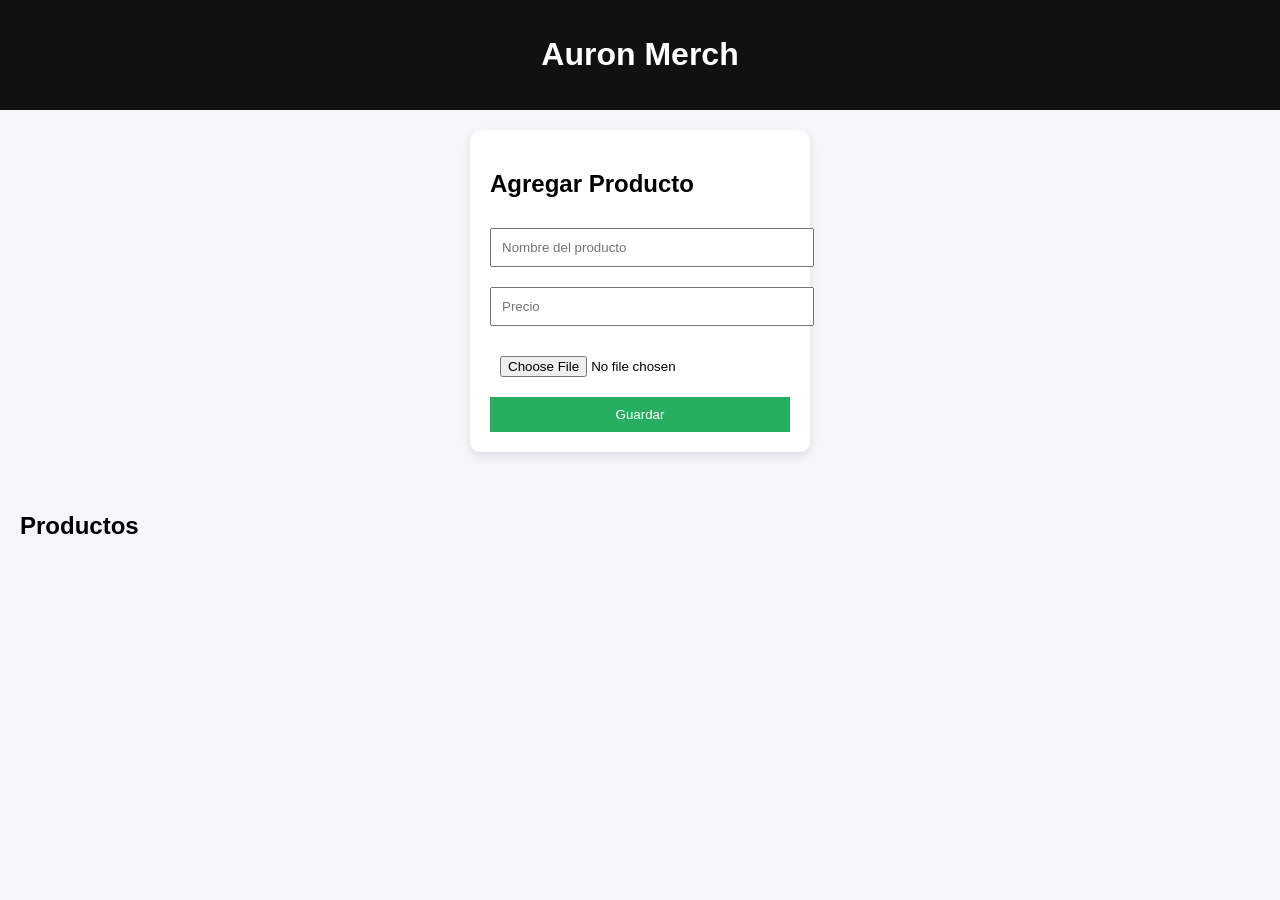
==== aUroNMerCH/wwwroot/index.html @ b75138b1 "CRUD PRODUCTOS CREANDO, ELIMINANDO, Y FALTA DE EDITAR" ====
<!DOCTYPE html>
<html lang="es">
<head>
    <meta charset="UTF-8">
    <title>Auron Merch</title>
    <link rel="stylesheet" href="css/styles.css">
</head>
<body>

    <header>
        <h1>Auron Merch</h1>
    </header>

    <section class="form-container">
        <h2>Agregar Producto</h2>
        <input type="text" id="nombre" placeholder="Nombre del producto">
        <input type="number" id="precio" placeholder="Precio">
        <input type="file" id="imagen">
        <button onclick="crearProducto()">Guardar</button>
    </section>

    <section class="productos">
        <h2>Productos</h2>
        <div id="contenedorProductos" class="grid"></div>
    </section>

    <script src="js/app.js"></script>
</body>
</html>
---- aUroNMerCH/wwwroot/css/styles.css ----
body {
    margin: 0;
    font-family: 'Segoe UI', sans-serif;
    background: #f5f6fa;
}

/* HEADER */
header {
    background: #111;
    color: white;
    padding: 15px;
    text-align: center;
}

/* FORM */
.form-container {
    background: white;
    padding: 20px;
    margin: 20px auto;
    width: 300px;
    border-radius: 10px;
    box-shadow: 0 4px 10px rgba(0,0,0,0.1);
}

    .form-container input {
        width: 100%;
        padding: 10px;
        margin: 10px 0;
    }

    .form-container button {
        width: 100%;
        padding: 10px;
        background: #27ae60;
        color: white;
        border: none;
        cursor: pointer;
    }

        .form-container button:hover {
            background: #219150;
        }

/* PRODUCTOS */
.productos {
    padding: 20px;
}

.grid {
    display: grid;
    grid-template-columns: repeat(auto-fill, minmax(220px, 1fr));
    gap: 20px;
}

/* CARD */
.card {
    background: white;
    border-radius: 10px;
    padding: 15px;
    box-shadow: 0 3px 8px rgba(0,0,0,0.1);
    text-align: center;
}

    .card h3 {
        margin: 10px 0;
    }

    .card p {
        color: #555;
    }

    .card button {
        margin-top: 10px;
        padding: 8px;
        border: none;
        cursor: pointer;
    }

.btn-delete {
    background: #e74c3c;
    color: white;
}

    .btn-delete:hover {
        background: #c0392b;
    }
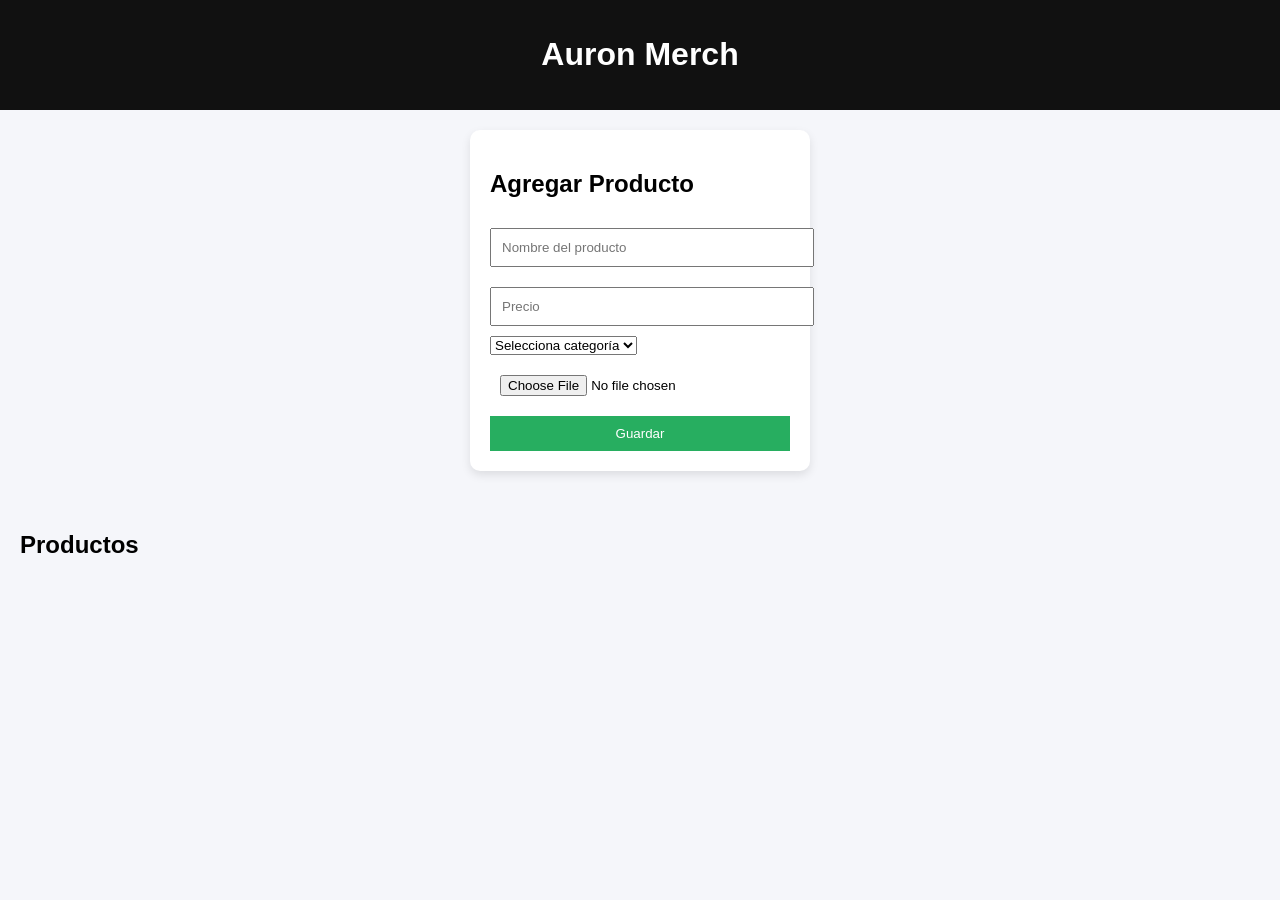
==== commit bb75cfbf: "SE ARREGLO EL TEMA DE GUARDAR Y EDITAR, AHORA, SE PUEDEN AGREGAR IMÁGENES DE MANERA ADECUADA Y SE AG" ====
--- a/aUroNMerCH/wwwroot/index.html
+++ b/aUroNMerCH/wwwroot/index.html
@@ -12,11 +12,29 @@
     </header>
 
     <section class="form-container">
-        <h2>Agregar Producto</h2>
+        <h2 id="tituloForm">Agregar Producto</h2>
+
         <input type="text" id="nombre" placeholder="Nombre del producto">
         <input type="number" id="precio" placeholder="Precio">
-        <input type="file" id="imagen">
-        <button onclick="crearProducto()">Guardar</button>
+        <select id="categoria">
+            <option value="">Selecciona categoría</option>
+            <option value="T-Shirt">T-Shirt</option>
+            <option value="Hoodie">Hoodie</option>
+            <option value="Zapato">Zapato</option>
+            <option value="Accesorio">Accesorio</option>
+        </select>
+
+        <input type="file" id="imagen" name="imagen" accept="image/*">
+
+        <!-- 🔥 PREVIEW -->
+        <img id="preview" style="display:none; width:120px; margin-top:10px; border-radius:10px;">
+
+        <div class="form-buttons">
+            <button id="btnGuardar" onclick="guardarProducto()">Guardar</button>
+            <button id="btnCancelar" onclick="limpiarInputs()" style="display:none;">
+                Cancelar
+            </button>
+        </div>
     </section>
 
     <section class="productos">
--- a/aUroNMerCH/wwwroot/css/styles.css
+++ b/aUroNMerCH/wwwroot/css/styles.css
@@ -61,6 +61,13 @@
     text-align: center;
 }
 
+   .card img {
+        width: 100%;
+        height: 250px; /* 🔥 altura fija */
+        object-fit: cover; /* 🔥 recorta sin deformar */
+        border-radius: 10px;
+    }
+
     .card h3 {
         margin: 10px 0;
     }
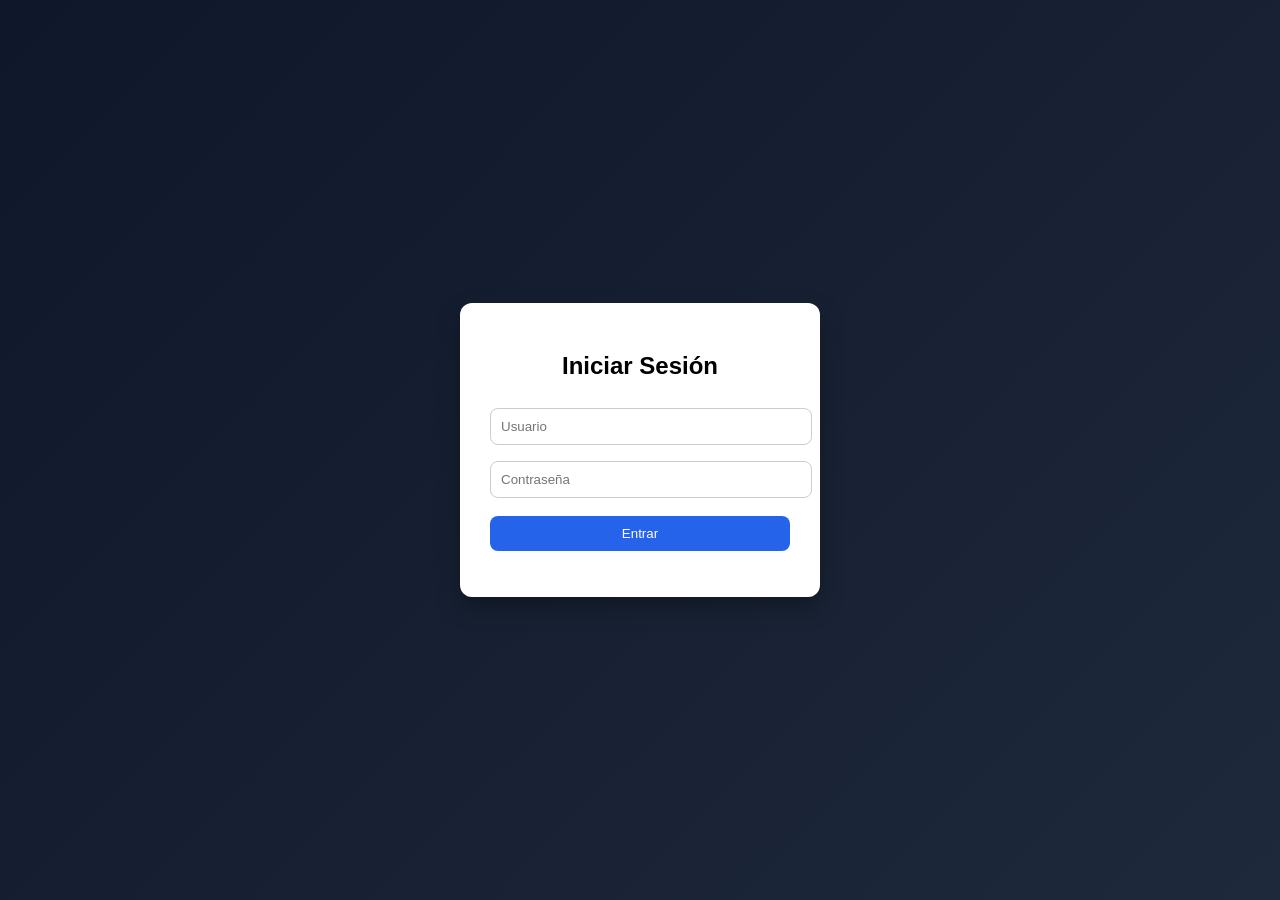
==== commit 96c813e7: "CORRIGIENDO LOGIN DEBO DE ARREGLAR EL LOGIN" ====
--- a/aUroNMerCH/wwwroot/index.html
+++ b/aUroNMerCH/wwwroot/index.html
@@ -26,7 +26,7 @@
 
         <input type="file" id="imagen" name="imagen" accept="image/*">
 
-        <!-- 🔥 PREVIEW -->
+     
         <img id="preview" style="display:none; width:120px; margin-top:10px; border-radius:10px;">
 
         <div class="form-buttons">
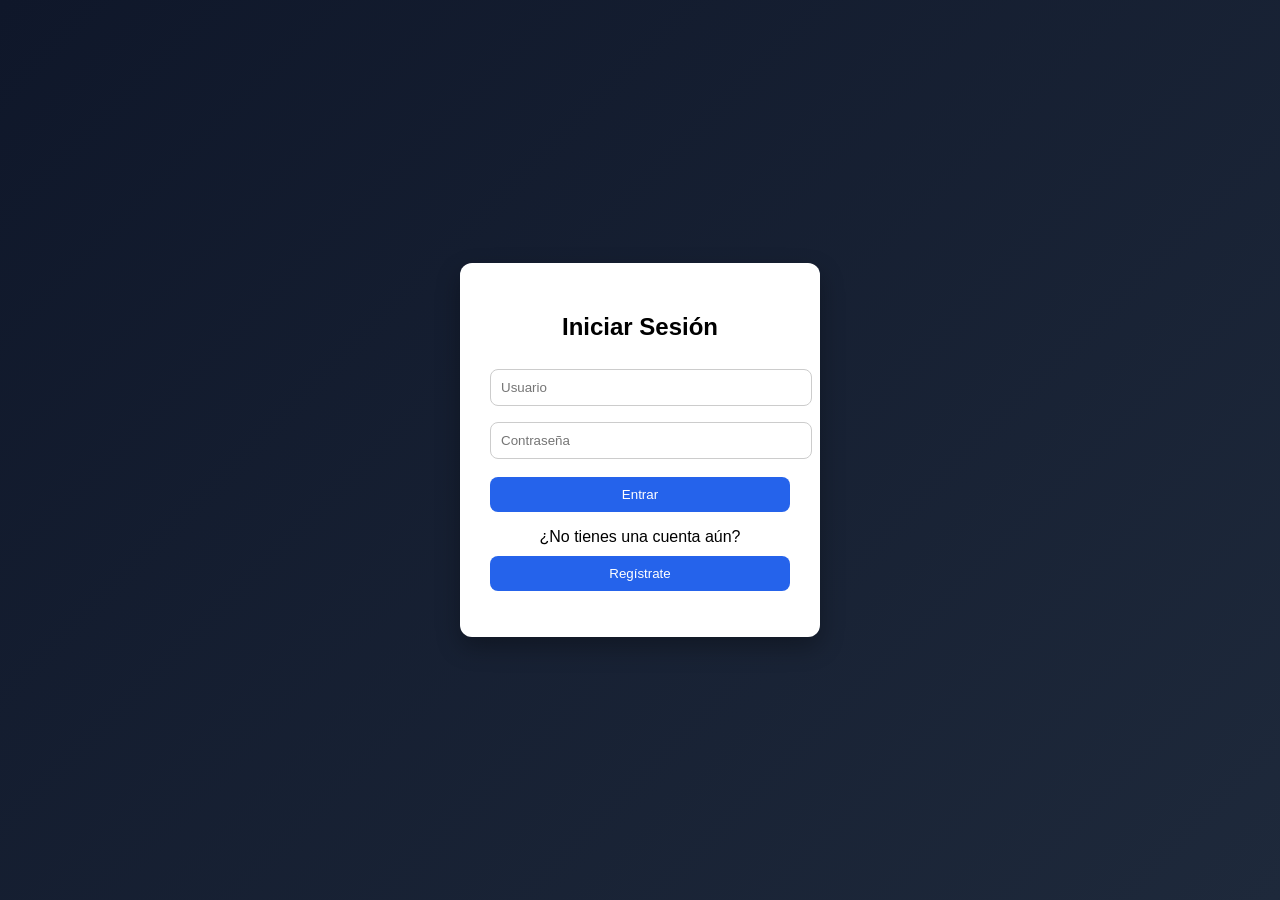
==== commit 0d4a04c7: "CREANDO PÁGINAS, Y EDITANDO CSS CREANDO PÁGINA NOSOTROS, Y EDITANDO ESTRUCTURA Y CSS DE INDEX DE PRO" ====
--- a/aUroNMerCH/wwwroot/index.html
+++ b/aUroNMerCH/wwwroot/index.html
@@ -2,45 +2,126 @@
 <html lang="es">
 <head>
     <meta charset="UTF-8">
+    <meta name="viewport" content="width=device-width, initial-scale=1.0">
     <title>Auron Merch</title>
+    <link href="https://fonts.googleapis.com/css2?family=Bebas+Neue&family=DM+Sans:wght@300;400;500&display=swap" rel="stylesheet">
     <link rel="stylesheet" href="css/styles.css">
 </head>
 <body>
 
-    <header>
-        <h1>Auron Merch</h1>
-    </header>
+    <!-- ══════════════════════════════════════
+         LAYOUT PRINCIPAL (3 columnas)
+    ══════════════════════════════════════ -->
+    <div class="layout">
 
-    <section class="form-container">
-        <h2 id="tituloForm">Agregar Producto</h2>
+        <!-- ── SIDEBAR IZQUIERDO ── -->
+        <aside class="sidebar">
+            <div class="sidebar-logo">
+                <span class="logo-box">A</span>
+                <span class="logo-text">AURON</span>
+            </div>
 
-        <input type="text" id="nombre" placeholder="Nombre del producto">
-        <input type="number" id="precio" placeholder="Precio">
-        <select id="categoria">
-            <option value="">Selecciona categoría</option>
-            <option value="T-Shirt">T-Shirt</option>
-            <option value="Hoodie">Hoodie</option>
-            <option value="Zapato">Zapato</option>
-            <option value="Accesorio">Accesorio</option>
-        </select>
+            <div class="search-wrap">
+                <input type="text" id="buscador" placeholder="Buscar..." oninput="filtrar()">
+                <span class="search-icon">⌕</span>
+            </div>
 
-        <input type="file" id="imagen" name="imagen" accept="image/*">
+            <!-- imagen destacada sidebar -->
+            <div class="sidebar-featured">
+                <div class="img-placeholder tall">
+                    <span class="ph-x"></span>
+                </div>
+                <p class="sidebar-desc">
+                    Merch exclusivo.<br>Edición limitada.<br>Solo para los reales.
+                </p>
+            </div>
 
-     
-        <img id="preview" style="display:none; width:120px; margin-top:10px; border-radius:10px;">
+            <!-- filtro categorías -->
+            <div class="filtro-categorias">
+                <p class="filtro-label">CATEGORÍAS</p>
+                <button class="filtro-btn active" data-cat="Todos" onclick="filtrarCategoria(this)">Todos</button>
+                <button class="filtro-btn" data-cat="T-Shirt" onclick="filtrarCategoria(this)">T-Shirt</button>
+                <button class="filtro-btn" data-cat="Hoodie" onclick="filtrarCategoria(this)">Hoodie</button>
+                <button class="filtro-btn" data-cat="Zapato" onclick="filtrarCategoria(this)">Zapato</button>
+                <button class="filtro-btn" data-cat="Accesorio" onclick="filtrarCategoria(this)">Accesorio</button>
+            </div>
+        </aside>
 
-        <div class="form-buttons">
-            <button id="btnGuardar" onclick="guardarProducto()">Guardar</button>
-            <button id="btnCancelar" onclick="limpiarInputs()" style="display:none;">
-                Cancelar
-            </button>
+        <!-- ── CONTENIDO CENTRAL ── -->
+        <main class="main-content">
+
+            <!-- Form agregar / editar (visible siempre; JS lo oculta si no es Admin) -->
+            <section class="form-container" id="formPanel">
+                <h2 id="tituloForm">Agregar Producto</h2>
+                <div class="form-grid">
+                    <input type="text" id="nombre" placeholder="Nombre del producto">
+                    <input type="number" id="precio" placeholder="Precio">
+                    <select id="categoria">
+                        <option value="">Selecciona categoría</option>
+                        <option value="T-Shirt">T-Shirt</option>
+                        <option value="Hoodie">Hoodie</option>
+                        <option value="Zapato">Zapato</option>
+                        <option value="Accesorio">Accesorio</option>
+                    </select>
+                    <label class="file-label" id="fileLabel">
+                        <input type="file" id="imagen" accept="image/*">
+                        <span id="fileLabelText">📁 Subir imagen</span>
+                    </label>
+                </div>
+                <img id="preview" style="display:none; width:140px; margin-top:12px; border-radius:8px; border:1px solid #2A2A2A;">
+                <div class="form-buttons">
+                    <button id="btnGuardar" onclick="guardarProducto()">💾 Guardar</button>
+                    <button class="btn-cancel" id="btnCancelar" onclick="limpiarInputs()" style="display:none;">✕ Cancelar</button>
+                </div>
+            </section>
+
+            <!-- Grid productos -->
+            <div class="productos-header">
+                <h2 class="section-title">PRODUCTOS</h2>
+                <span id="contadorResultados" class="contador"></span>
+            </div>
+            <div id="contenedorProductos" class="grid"></div>
+        </main>
+
+        <!-- ── COLUMNA DERECHA ── -->
+        <aside class="sidebar-right">
+            <div class="right-featured">
+                <div class="img-placeholder medium"><span class="ph-x"></span></div>
+                <div class="img-placeholder medium"><span class="ph-x"></span></div>
+                <div class="img-placeholder medium"><span class="ph-x"></span></div>
+            </div>
+            <button class="btn-ver-todo" onclick="verTodo()">VER TODO</button>
+            <div class="right-icons">
+                <div class="icon-item"><span class="icon-ph"></span><span class="icon-label">Favoritos</span></div>
+                <div class="icon-item"><span class="icon-ph"></span><span class="icon-label">Carrito</span></div>
+                <div class="icon-item"><span class="icon-ph"></span><span class="icon-label">Perfil</span></div>
+            </div>
+        </aside>
+
+    </div><!-- /layout -->
+    <!-- ══════════════════════════════════════
+         NAVBAR INFERIOR
+    ══════════════════════════════════════ -->
+    <nav class="bottom-nav">
+        <div class="hamburger-nav">
+            <span></span><span></span><span></span>
         </div>
-    </section>
 
-    <section class="productos">
-        <h2>Productos</h2>
-        <div id="contenedorProductos" class="grid"></div>
-    </section>
+        <div class="nav-links">
+            <a href="#">☰ Inicio</a>
+            <a href="#">Productos</a>
+            <a href="sobre-nosotros.html">Sobre Nosotros</a>
+            <a href="#">Contáctanos</a>
+        </div>
+
+        <div class="nav-center-logo">
+            <span class="logo-box sm">A</span>
+        </div>
+
+        <div class="nav-auth" id="navAuth">
+            <!-- Se llena dinámicamente por JS -->
+        </div>
+    </nav>
 
     <script src="js/app.js"></script>
 </body>
--- a/aUroNMerCH/wwwroot/css/styles.css
+++ b/aUroNMerCH/wwwroot/css/styles.css
@@ -1,93 +1,602 @@
+/* ══════════════════════════════════════
+   RESET & VARIABLES
+══════════════════════════════════════ */
+*, *::before, *::after {
+    box-sizing: border-box;
+    margin: 0;
+    padding: 0;
+}
+
+:root {
+    --bg: #0D0D0D;
+    --surface: #161616;
+    --card: #1E1E1E;
+    --border: #2A2A2A;
+    --accent: #E8C84A; /* amarillo gold */
+    --accent2: #FF4B4B; /* rojo alerta */
+    --text: #F0EDE8;
+    --muted: #7A7770;
+    --nav-h: 60px;
+    --sidebar-w: 220px;
+    --sidebar-r: 180px;
+}
+
 body {
-    margin: 0;
-    font-family: 'Segoe UI', sans-serif;
-    background: #f5f6fa;
-}
-
-/* HEADER */
-header {
-    background: #111;
-    color: white;
-    padding: 15px;
-    text-align: center;
-}
-
-/* FORM */
-.form-container {
-    background: white;
-    padding: 20px;
-    margin: 20px auto;
-    width: 300px;
-    border-radius: 10px;
-    box-shadow: 0 4px 10px rgba(0,0,0,0.1);
-}
-
-    .form-container input {
+    font-family: 'DM Sans', sans-serif;
+    background: var(--bg);
+    color: var(--text);
+    min-height: 100vh;
+    padding-bottom: var(--nav-h);
+}
+
+/* ══════════════════════════════════════
+   LAYOUT 3 COLUMNAS
+══════════════════════════════════════ */
+.layout {
+    display: grid;
+    grid-template-columns: var(--sidebar-w) 1fr var(--sidebar-r);
+    min-height: calc(100vh - var(--nav-h));
+}
+
+/* ══════════════════════════════════════
+   SIDEBAR IZQUIERDO
+══════════════════════════════════════ */
+.sidebar {
+    background: var(--surface);
+    border-right: 1px solid var(--border);
+    padding: 1.5rem 1rem;
+    display: flex;
+    flex-direction: column;
+    gap: 1.4rem;
+    position: sticky;
+    top: 0;
+    height: calc(100vh - var(--nav-h));
+    overflow-y: auto;
+}
+
+.sidebar-logo {
+    display: flex;
+    align-items: center;
+    gap: 0.6rem;
+}
+
+.logo-box {
+    width: 38px;
+    height: 38px;
+    background: var(--accent);
+    color: #000;
+    font-family: 'Bebas Neue', sans-serif;
+    font-size: 1.4rem;
+    display: flex;
+    align-items: center;
+    justify-content: center;
+    border-radius: 6px;
+    flex-shrink: 0;
+}
+
+    .logo-box.sm {
+        width: 28px;
+        height: 28px;
+        font-size: 1rem;
+    }
+
+.logo-text {
+    font-family: 'Bebas Neue', sans-serif;
+    font-size: 1.5rem;
+    letter-spacing: 0.12em;
+    color: var(--accent);
+}
+
+/* buscador */
+.search-wrap {
+    position: relative;
+}
+
+    .search-wrap input {
         width: 100%;
-        padding: 10px;
-        margin: 10px 0;
-    }
-
-    .form-container button {
-        width: 100%;
-        padding: 10px;
-        background: #27ae60;
-        color: white;
-        border: none;
-        cursor: pointer;
-    }
-
-        .form-container button:hover {
-            background: #219150;
+        background: var(--card);
+        border: 1px solid var(--border);
+        border-radius: 8px;
+        padding: 8px 32px 8px 12px;
+        color: var(--text);
+        font-size: 0.85rem;
+        outline: none;
+        transition: border-color 0.2s;
+    }
+
+        .search-wrap input:focus {
+            border-color: var(--accent);
         }
 
-/* PRODUCTOS */
-.productos {
-    padding: 20px;
-}
-
+.search-icon {
+    position: absolute;
+    right: 10px;
+    top: 50%;
+    transform: translateY(-50%);
+    color: var(--muted);
+    font-size: 1.1rem;
+    pointer-events: none;
+}
+
+/* imagen featured sidebar */
+.sidebar-featured {
+    display: flex;
+    flex-direction: column;
+    gap: 0.7rem;
+}
+
+.sidebar-desc {
+    font-size: 0.78rem;
+    color: var(--muted);
+    line-height: 1.7;
+}
+
+/* filtros */
+.filtro-categorias {
+    display: flex;
+    flex-direction: column;
+    gap: 0.4rem;
+}
+
+.filtro-label {
+    font-size: 0.65rem;
+    letter-spacing: 0.18em;
+    color: var(--muted);
+    margin-bottom: 0.3rem;
+}
+
+.filtro-btn {
+    background: transparent;
+    border: 1px solid var(--border);
+    color: var(--muted);
+    padding: 6px 12px;
+    border-radius: 6px;
+    font-size: 0.82rem;
+    cursor: pointer;
+    text-align: left;
+    transition: all 0.2s;
+}
+
+    .filtro-btn:hover, .filtro-btn.active {
+        background: var(--accent);
+        color: #000;
+        border-color: var(--accent);
+        font-weight: 500;
+    }
+
+/* ══════════════════════════════════════
+   MAIN CONTENT
+══════════════════════════════════════ */
+.main-content {
+    padding: 2rem 1.8rem;
+    overflow-y: auto;
+}
+
+.productos-header {
+    display: flex;
+    align-items: baseline;
+    gap: 1rem;
+    margin-bottom: 1.4rem;
+}
+
+.section-title {
+    font-family: 'Bebas Neue', sans-serif;
+    font-size: 2rem;
+    letter-spacing: 0.1em;
+    color: var(--text);
+}
+
+.contador {
+    font-size: 0.8rem;
+    color: var(--muted);
+}
+
+/* grid productos */
 .grid {
     display: grid;
-    grid-template-columns: repeat(auto-fill, minmax(220px, 1fr));
-    gap: 20px;
-}
-
-/* CARD */
+    grid-template-columns: repeat(auto-fill, minmax(200px, 1fr));
+    gap: 1rem;
+}
+
+/* card */
 .card {
-    background: white;
+    background: var(--card);
+    border: 1px solid var(--border);
     border-radius: 10px;
-    padding: 15px;
-    box-shadow: 0 3px 8px rgba(0,0,0,0.1);
+    overflow: hidden;
+    transition: transform 0.22s, border-color 0.22s;
+    animation: fadeUp 0.4s ease both;
+}
+
+    .card:hover {
+        transform: translateY(-4px);
+        border-color: var(--accent);
+    }
+
+@keyframes fadeUp {
+    from {
+        opacity: 0;
+        transform: translateY(16px);
+    }
+
+    to {
+        opacity: 1;
+        transform: translateY(0);
+    }
+}
+
+.card img {
+    width: 100%;
+    height: 210px;
+    object-fit: cover;
+    display: block;
+}
+
+.card-body {
+    padding: 12px 14px 14px;
+}
+
+.card h3 {
+    font-size: 0.92rem;
+    font-weight: 500;
+    margin-bottom: 4px;
+    color: var(--text);
+}
+
+.card .precio {
+    font-family: 'Bebas Neue', sans-serif;
+    font-size: 1.2rem;
+    color: var(--accent);
+    letter-spacing: 0.06em;
+}
+
+.card .categoria {
+    font-size: 0.72rem;
+    color: var(--muted);
+    text-transform: uppercase;
+    letter-spacing: 0.1em;
+    margin-top: 2px;
+}
+
+.card-actions {
+    display: flex;
+    gap: 6px;
+    margin-top: 10px;
+}
+
+.btn-edit, .btn-delete {
+    flex: 1;
+    padding: 6px 0;
+    border: none;
+    border-radius: 6px;
+    font-size: 0.8rem;
+    cursor: pointer;
+    font-weight: 500;
+    transition: opacity 0.2s;
+}
+
+.btn-edit {
+    background: var(--accent);
+    color: #000;
+}
+
+.btn-delete {
+    background: var(--accent2);
+    color: #fff;
+}
+
+    .btn-edit:hover, .btn-delete:hover {
+        opacity: 0.82;
+    }
+
+/* sin resultados */
+.no-results {
+    grid-column: 1/-1;
     text-align: center;
-}
-
-   .card img {
+    color: var(--muted);
+    padding: 3rem;
+    font-size: 0.95rem;
+}
+
+/* ══════════════════════════════════════
+   FORM PANEL
+══════════════════════════════════════ */
+.form-container {
+    background: var(--surface);
+    border: 1px solid var(--border);
+    border-radius: 12px;
+    padding: 1.4rem 1.6rem;
+    margin-bottom: 2rem;
+}
+
+    .form-container h2 {
+        font-family: 'Bebas Neue', sans-serif;
+        font-size: 1.3rem;
+        letter-spacing: 0.08em;
+        color: var(--accent);
+        margin-bottom: 1rem;
+    }
+
+.form-grid {
+    display: grid;
+    grid-template-columns: 1fr 1fr;
+    gap: 0.8rem;
+}
+
+    .form-grid input,
+    .form-grid select {
+        background: var(--card);
+        border: 1px solid var(--border);
+        border-radius: 8px;
+        padding: 9px 12px;
+        color: var(--text);
+        font-size: 0.88rem;
+        outline: none;
         width: 100%;
-        height: 250px; /* 🔥 altura fija */
-        object-fit: cover; /* 🔥 recorta sin deformar */
-        border-radius: 10px;
-    }
-
-    .card h3 {
-        margin: 10px 0;
-    }
-
-    .card p {
-        color: #555;
-    }
-
-    .card button {
-        margin-top: 10px;
-        padding: 8px;
+        transition: border-color 0.2s;
+    }
+
+        .form-grid input:focus,
+        .form-grid select:focus {
+            border-color: var(--accent);
+        }
+
+        .form-grid select option {
+            background: var(--card);
+        }
+
+.file-label {
+    display: flex;
+    align-items: center;
+    background: var(--card);
+    border: 1px dashed var(--border);
+    border-radius: 8px;
+    padding: 9px 12px;
+    cursor: pointer;
+    font-size: 0.85rem;
+    color: var(--muted);
+    transition: border-color 0.2s;
+}
+
+    .file-label:hover {
+        border-color: var(--accent);
+        color: var(--accent);
+    }
+
+    .file-label input[type="file"] {
+        display: none;
+    }
+
+.form-buttons {
+    display: flex;
+    gap: 0.7rem;
+    margin-top: 1rem;
+}
+
+    .form-buttons button {
+        padding: 9px 22px;
         border: none;
+        border-radius: 8px;
+        font-weight: 500;
         cursor: pointer;
-    }
-
-.btn-delete {
-    background: #e74c3c;
-    color: white;
-}
-
-    .btn-delete:hover {
-        background: #c0392b;
-    }
+        font-size: 0.88rem;
+        background: var(--accent);
+        color: #000;
+        transition: opacity 0.2s;
+    }
+
+        .form-buttons button:hover {
+            opacity: 0.85;
+        }
+
+    .form-buttons .btn-cancel {
+        background: var(--card);
+        color: var(--muted);
+        border: 1px solid var(--border);
+    }
+
+/* ══════════════════════════════════════
+   SIDEBAR DERECHO
+══════════════════════════════════════ */
+.sidebar-right {
+    background: var(--surface);
+    border-left: 1px solid var(--border);
+    padding: 1.5rem 1rem;
+    display: flex;
+    flex-direction: column;
+    gap: 1rem;
+    position: sticky;
+    top: 0;
+    height: calc(100vh - var(--nav-h));
+    overflow-y: auto;
+}
+
+.right-featured {
+    display: flex;
+    flex-direction: column;
+    gap: 0.6rem;
+}
+
+.btn-ver-todo {
+    width: 100%;
+    padding: 10px;
+    background: transparent;
+    border: 1px solid var(--accent);
+    color: var(--accent);
+    font-family: 'Bebas Neue', sans-serif;
+    font-size: 1rem;
+    letter-spacing: 0.12em;
+    border-radius: 8px;
+    cursor: pointer;
+    transition: all 0.2s;
+}
+
+    .btn-ver-todo:hover {
+        background: var(--accent);
+        color: #000;
+    }
+
+.right-icons {
+    display: flex;
+    flex-direction: column;
+    gap: 0.6rem;
+    margin-top: auto;
+}
+
+.icon-item {
+    display: flex;
+    align-items: center;
+    gap: 0.6rem;
+    padding: 6px 8px;
+    border-radius: 8px;
+    cursor: pointer;
+    transition: background 0.2s;
+}
+
+    .icon-item:hover {
+        background: var(--card);
+    }
+
+.icon-ph {
+    width: 20px;
+    height: 20px;
+    background: var(--border);
+    border-radius: 4px;
+    display: inline-block;
+}
+
+.icon-label {
+    font-size: 0.8rem;
+    color: var(--muted);
+}
+
+/* ══════════════════════════════════════
+   PLACEHOLDERS
+══════════════════════════════════════ */
+.img-placeholder {
+    background: var(--card);
+    border: 1px solid var(--border);
+    border-radius: 8px;
+    display: flex;
+    align-items: center;
+    justify-content: center;
+    position: relative;
+    overflow: hidden;
+}
+
+    .img-placeholder.tall {
+        height: 140px;
+    }
+
+    .img-placeholder.medium {
+        height: 80px;
+    }
+
+.ph-x::before, .ph-x::after {
+    content: '';
+    position: absolute;
+    background: var(--border);
+    width: 100%;
+    height: 1px;
+    top: 50%;
+    left: 0;
+}
+
+.ph-x::before {
+    transform: rotate(25deg);
+}
+
+.ph-x::after {
+    transform: rotate(-25deg);
+}
+
+/* ══════════════════════════════════════
+   BOTTOM NAV
+══════════════════════════════════════ */
+.bottom-nav {
+    position: fixed;
+    bottom: 0;
+    left: 0;
+    right: 0;
+    height: var(--nav-h);
+    background: var(--surface);
+    border-top: 1px solid var(--border);
+    display: flex;
+    align-items: center;
+    padding: 0 1.5rem;
+    gap: 1.2rem;
+    z-index: 200;
+}
+
+.hamburger-nav {
+    display: flex;
+    flex-direction: column;
+    gap: 4px;
+    cursor: pointer;
+}
+
+    .hamburger-nav span {
+        display: block;
+        width: 20px;
+        height: 2px;
+        background: var(--muted);
+        transition: 0.3s;
+    }
+
+.nav-links {
+    display: flex;
+    gap: 0.8rem;
+    flex: 1;
+}
+
+    .nav-links a {
+        color: var(--muted);
+        text-decoration: none;
+        font-size: 0.82rem;
+        padding: 4px 10px;
+        border-radius: 6px;
+        transition: all 0.2s;
+    }
+
+        .nav-links a:hover {
+            color: var(--text);
+            background: var(--card);
+        }
+
+.nav-center-logo {
+    display: flex;
+    align-items: center;
+}
+
+.nav-auth {
+    display: flex;
+    gap: 0.5rem;
+    align-items: center;
+}
+
+    .nav-auth button {
+        padding: 6px 14px;
+        border-radius: 7px;
+        border: 1px solid var(--border);
+        background: transparent;
+        color: var(--muted);
+        font-size: 0.8rem;
+        cursor: pointer;
+        transition: all 0.2s;
+    }
+
+        .nav-auth button:hover {
+            border-color: var(--accent);
+            color: var(--accent);
+        }
+
+    .nav-auth .btn-admin {
+        background: var(--accent);
+        color: #000;
+        border-color: var(--accent);
+        font-weight: 600;
+    }
+
+        .nav-auth .btn-admin:hover {
+            opacity: 0.85;
+        }
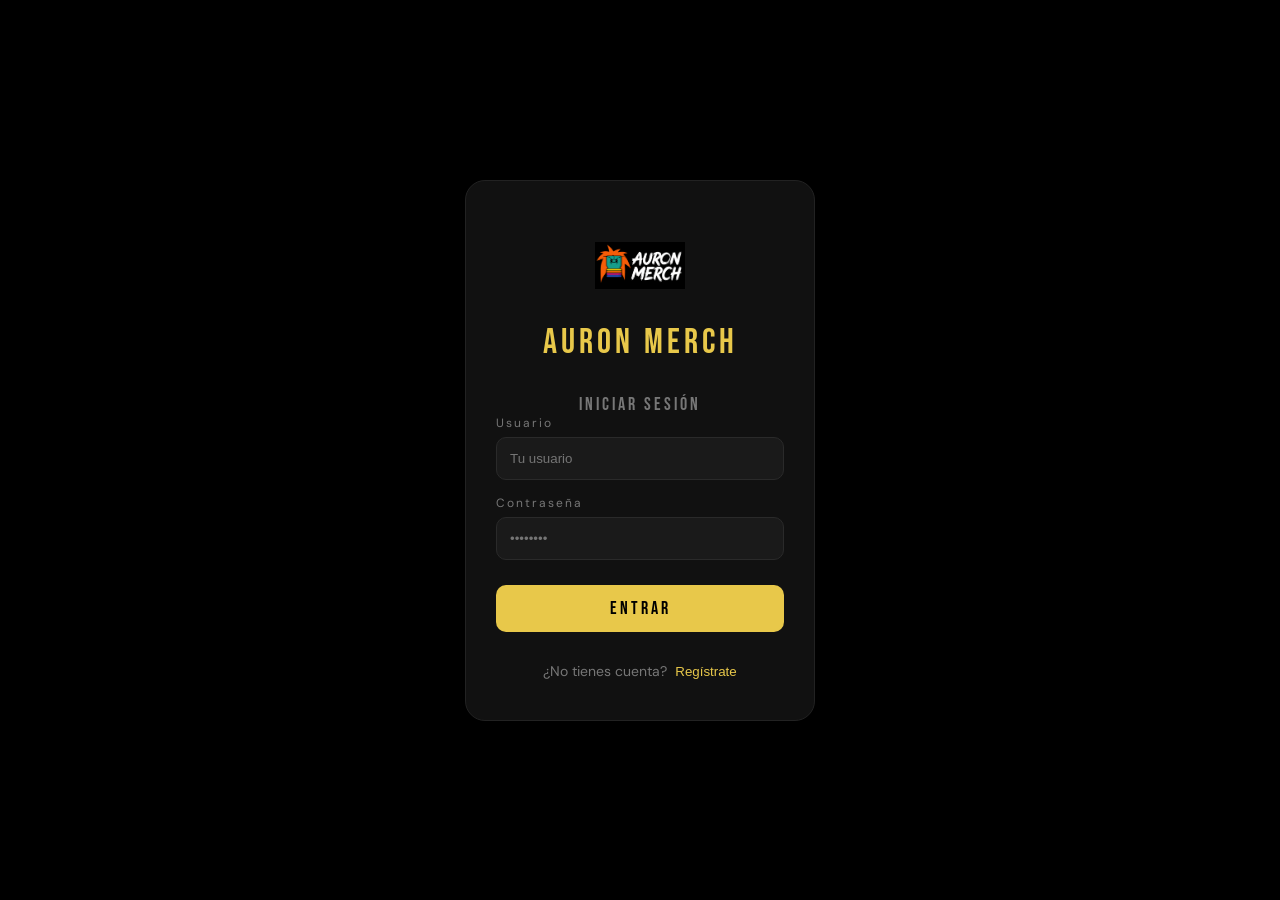
==== commit d99c93ae: "ULTIMOS RETOQUES A SOBRE NOSOTROS" ====
--- a/aUroNMerCH/wwwroot/index.html
+++ b/aUroNMerCH/wwwroot/index.html
@@ -5,123 +5,179 @@
     <meta name="viewport" content="width=device-width, initial-scale=1.0">
     <title>Auron Merch</title>
     <link href="https://fonts.googleapis.com/css2?family=Bebas+Neue&family=DM+Sans:wght@300;400;500&display=swap" rel="stylesheet">
-    <link rel="stylesheet" href="css/styles.css">
+    <link rel="stylesheet" href="css/inicio.css">
+    <link rel="stylesheet" href="css/inicio.css?v=2">
+
+
 </head>
 <body>
 
     <!-- ══════════════════════════════════════
-         LAYOUT PRINCIPAL (3 columnas)
+         NAVBAR
     ══════════════════════════════════════ -->
-    <div class="layout">
+    <nav class="top-nav">
+        <div class="nav-left">
+            <button class="hamburger-btn" id="hamburgerBtn" onclick="toggleDrawer()" aria-label="Menú">
+                <span></span><span></span><span></span>
+            </button>
+        </div>
+        <div class="nav-center">
+            <a href="#" class="nav-logo">
+                <img src="img/logo.png" alt="Auron Merch" />
+            </a>
+        </div>
+        <div class="nav-right">
+            <button class="cart-btn" id="cartBtn" onclick="toggleCart()" aria-label="Carrito">
+                <svg class="cart-bag-icon" width="22" height="22" viewBox="0 0 24 24" fill="none" stroke="currentColor" stroke-width="1.9" stroke-linecap="round" stroke-linejoin="round">
+                    <path d="M6 2L3 6v14a2 2 0 0 0 2 2h14a2 2 0 0 0 2-2V6l-3-4z" />
+                    <line x1="3" y1="6" x2="21" y2="6" />
+                    <path d="M16 10a4 4 0 0 1-8 0" />
+                </svg>
+                <span class="cart-badge" id="cartBadge" style="display:none;">0</span>
+            </button>
+            <div class="nav-auth" id="navAuth"></div>
+        </div>
+    </nav>
 
-        <!-- ── SIDEBAR IZQUIERDO ── -->
-        <aside class="sidebar">
-            <div class="sidebar-logo">
-                <span class="logo-box">A</span>
-                <span class="logo-text">AURON</span>
+    <!-- ══════════════════════════════════════
+         DRAWER (menú lateral izquierdo)
+    ══════════════════════════════════════ -->
+    <div class="drawer-overlay" id="drawerOverlay" onclick="toggleDrawer()"></div>
+    <aside class="drawer" id="drawer">
+        <div class="drawer-header">
+            <img src="img/logo.png" alt="Auron Merch" />
+            <button class="drawer-close" onclick="toggleDrawer()">✕</button>
+        </div>
+        <nav class="drawer-links">
+            <a href="index.html">
+                <svg width="17" height="17" viewBox="0 0 24 24" fill="none" stroke="currentColor" stroke-width="1.9" stroke-linecap="round" stroke-linejoin="round">
+                    <path d="M3 9.5L12 3l9 6.5V20a1 1 0 0 1-1 1H4a1 1 0 0 1-1-1V9.5z" />
+                    <path d="M9 21V12h6v9" />
+                </svg>
+                Inicio
+            </a>
+            <a href="productos.html">
+                <svg width="17" height="17" viewBox="0 0 24 24" fill="none" stroke="currentColor" stroke-width="1.9" stroke-linecap="round" stroke-linejoin="round">
+                    <path d="M20.38 3.46L16 2a4 4 0 0 1-8 0L3.62 3.46a2 2 0 0 0-1.34 2.23l.58 3.57a1 1 0 0 0 .99.84H6v10c0 1.1.9 2 2 2h8a2 2 0 0 0 2-2V10h2.15a1 1 0 0 0 .99-.84l.58-3.57a2 2 0 0 0-1.34-2.23z" />
+                </svg>
+                Productos
+            </a>
+            <a href="sobreNosotros.html">
+                <svg width="17" height="17" viewBox="0 0 24 24" fill="none" stroke="currentColor" stroke-width="1.9" stroke-linecap="round" stroke-linejoin="round">
+                    <path d="M17 21v-2a4 4 0 0 0-4-4H5a4 4 0 0 0-4 4v2" />
+                    <circle cx="9" cy="7" r="4" />
+                    <path d="M23 21v-2a4 4 0 0 0-3-3.87" />
+                    <path d="M16 3.13a4 4 0 0 1 0 7.75" />
+                </svg>
+                Sobre Nosotros
+            </a>
+            <a href="contacto.html">
+                <svg width="17" height="17" viewBox="0 0 24 24" fill="none" stroke="currentColor" stroke-width="1.9" stroke-linecap="round" stroke-linejoin="round">
+                    <path d="M4 4h16c1.1 0 2 .9 2 2v12c0 1.1-.9 2-2 2H4c-1.1 0-2-.9-2-2V6c0-1.1.9-2 2-2z" />
+                    <polyline points="22,6 12,13 2,6" />
+                </svg>
+                Contáctanos
+            </a>
+        </nav>
+        <div class="drawer-divider"></div>
+        <div class="drawer-categorias">
+            <p class="filtro-label">CATEGORÍAS</p>
+            <a class="filtro-btn" href="productos.html?cat=Todos">Todos</a>
+            <a class="filtro-btn" href="productos.html?cat=T-Shirt">T-Shirt</a>
+            <a class="filtro-btn" href="productos.html?cat=Hoodie">Hoodie</a>
+            <a class="filtro-btn" href="productos.html?cat=Zapato">Zapato</a>
+            <a class="filtro-btn" href="productos.html?cat=Accesorio">Accesorio</a>
+        </div>
+        <div class="drawer-footer" id="drawerAuth"></div>
+    </aside>
+
+    <!-- ══════════════════════════════════════
+         CART PANEL (panel lateral derecho)
+    ══════════════════════════════════════ -->
+    <div class="cart-overlay" id="cartOverlay" onclick="toggleCart()"></div>
+    <aside class="cart-panel" id="cartPanel">
+        <div class="cart-panel-header">
+            <div class="cart-panel-title">
+                <svg width="18" height="18" viewBox="0 0 24 24" fill="none" stroke="currentColor" stroke-width="1.9" stroke-linecap="round" stroke-linejoin="round">
+                    <path d="M6 2L3 6v14a2 2 0 0 0 2 2h14a2 2 0 0 0 2-2V6l-3-4z" />
+                    <line x1="3" y1="6" x2="21" y2="6" />
+                    <path d="M16 10a4 4 0 0 1-8 0" />
+                </svg>
+                <span>MI CARRITO</span>
+            </div>
+            <button class="cart-panel-close" onclick="toggleCart()">✕</button>
+        </div>
+
+        <div class="cart-items-list" id="cartItemsList">
+            <div class="cart-empty" id="cartEmpty">
+                <svg width="52" height="52" viewBox="0 0 24 24" fill="none" stroke="currentColor" stroke-width="1.2" stroke-linecap="round" stroke-linejoin="round" style="color:var(--border)">
+                    <path d="M6 2L3 6v14a2 2 0 0 0 2 2h14a2 2 0 0 0 2-2V6l-3-4z" />
+                    <line x1="3" y1="6" x2="21" y2="6" />
+                    <path d="M16 10a4 4 0 0 1-8 0" />
+                </svg>
+                <p>Tu carrito está vacío</p>
+                <span>Agrega productos para continuar</span>
+            </div>
+        </div>
+
+        <div class="cart-footer" id="cartFooter" style="display:none;">
+            <div class="cart-subtotal">
+                <span>Subtotal</span>
+                <span id="cartSubtotal">$0.00</span>
+            </div>
+            <div class="cart-total">
+                <span>TOTAL</span>
+                <span id="cartTotal">$0.00</span>
+            </div>
+            <button class="btn-checkout" onclick="checkout()">FINALIZAR COMPRA</button>
+            <button class="btn-clear-cart" onclick="vaciarCarrito()">Vaciar carrito</button>
+        </div>
+    </aside>
+
+    <!-- ══════════════════════════════════════
+         LAYOUT PRINCIPAL
+    ══════════════════════════════════════ -->
+    <div class="page-layout">
+        <div class="col-main">
+
+            <!-- Buscador -->
+            <div class="search-wrap">
+                <input type="text" id="buscador" placeholder="Buscar productos..." oninput="buscarProductos()">
+                <span class="search-icon">⌕</span>
+                <div class="search-results" id="searchResults"></div>
             </div>
 
-            <div class="search-wrap">
-                <input type="text" id="buscador" placeholder="Buscar..." oninput="filtrar()">
-                <span class="search-icon">⌕</span>
+            <!-- Banner Hero -->
+            <div class="hero-banner">
+                <div class="hero-content">
+                    <p class="hero-sub">NUEVA COLECCIÓN</p>
+                    <h1 class="hero-title">DROP<br>2026</h1>
+                    <p class="hero-desc">Merch exclusivo. Edición limitada.<br>Solo para los que saben.</p>
+                    <a href="productos.html" class="hero-btn">VER COLECCIÓN</a>
+                </div>
+                <div class="hero-img-wrap">
+                    <img src="img/auronhou.png" alt="Rodolfo" style="width:100%; height:100%; object-fit:cover; display:block;">
+                </div>
             </div>
 
-            <!-- imagen destacada sidebar -->
-            <div class="sidebar-featured">
-                <div class="img-placeholder tall">
-                    <span class="ph-x"></span>
-                </div>
-                <p class="sidebar-desc">
-                    Merch exclusivo.<br>Edición limitada.<br>Solo para los reales.
-                </p>
+            <!-- Recientes -->
+            <div class="section-header">
+                <h2 class="section-title">RECIÉN LLEGADOS</h2>
+                <a href="productos.html" class="ver-todo-link">Ver todo →</a>
             </div>
 
-            <!-- filtro categorías -->
-            <div class="filtro-categorias">
-                <p class="filtro-label">CATEGORÍAS</p>
-                <button class="filtro-btn active" data-cat="Todos" onclick="filtrarCategoria(this)">Todos</button>
-                <button class="filtro-btn" data-cat="T-Shirt" onclick="filtrarCategoria(this)">T-Shirt</button>
-                <button class="filtro-btn" data-cat="Hoodie" onclick="filtrarCategoria(this)">Hoodie</button>
-                <button class="filtro-btn" data-cat="Zapato" onclick="filtrarCategoria(this)">Zapato</button>
-                <button class="filtro-btn" data-cat="Accesorio" onclick="filtrarCategoria(this)">Accesorio</button>
+            <div class="grid" id="recientesGrid">
+                <!-- Se llena desde app.js -->
             </div>
-        </aside>
 
-        <!-- ── CONTENIDO CENTRAL ── -->
-        <main class="main-content">
-
-            <!-- Form agregar / editar (visible siempre; JS lo oculta si no es Admin) -->
-            <section class="form-container" id="formPanel">
-                <h2 id="tituloForm">Agregar Producto</h2>
-                <div class="form-grid">
-                    <input type="text" id="nombre" placeholder="Nombre del producto">
-                    <input type="number" id="precio" placeholder="Precio">
-                    <select id="categoria">
-                        <option value="">Selecciona categoría</option>
-                        <option value="T-Shirt">T-Shirt</option>
-                        <option value="Hoodie">Hoodie</option>
-                        <option value="Zapato">Zapato</option>
-                        <option value="Accesorio">Accesorio</option>
-                    </select>
-                    <label class="file-label" id="fileLabel">
-                        <input type="file" id="imagen" accept="image/*">
-                        <span id="fileLabelText">📁 Subir imagen</span>
-                    </label>
-                </div>
-                <img id="preview" style="display:none; width:140px; margin-top:12px; border-radius:8px; border:1px solid #2A2A2A;">
-                <div class="form-buttons">
-                    <button id="btnGuardar" onclick="guardarProducto()">💾 Guardar</button>
-                    <button class="btn-cancel" id="btnCancelar" onclick="limpiarInputs()" style="display:none;">✕ Cancelar</button>
-                </div>
-            </section>
-
-            <!-- Grid productos -->
-            <div class="productos-header">
-                <h2 class="section-title">PRODUCTOS</h2>
-                <span id="contadorResultados" class="contador"></span>
-            </div>
-            <div id="contenedorProductos" class="grid"></div>
-        </main>
-
-        <!-- ── COLUMNA DERECHA ── -->
-        <aside class="sidebar-right">
-            <div class="right-featured">
-                <div class="img-placeholder medium"><span class="ph-x"></span></div>
-                <div class="img-placeholder medium"><span class="ph-x"></span></div>
-                <div class="img-placeholder medium"><span class="ph-x"></span></div>
-            </div>
-            <button class="btn-ver-todo" onclick="verTodo()">VER TODO</button>
-            <div class="right-icons">
-                <div class="icon-item"><span class="icon-ph"></span><span class="icon-label">Favoritos</span></div>
-                <div class="icon-item"><span class="icon-ph"></span><span class="icon-label">Carrito</span></div>
-                <div class="icon-item"><span class="icon-ph"></span><span class="icon-label">Perfil</span></div>
-            </div>
-        </aside>
-
-    </div><!-- /layout -->
-    <!-- ══════════════════════════════════════
-         NAVBAR INFERIOR
-    ══════════════════════════════════════ -->
-    <nav class="bottom-nav">
-        <div class="hamburger-nav">
-            <span></span><span></span><span></span>
         </div>
-
-        <div class="nav-links">
-            <a href="#">☰ Inicio</a>
-            <a href="#">Productos</a>
-            <a href="sobre-nosotros.html">Sobre Nosotros</a>
-            <a href="#">Contáctanos</a>
-        </div>
-
-        <div class="nav-center-logo">
-            <span class="logo-box sm">A</span>
-        </div>
-
-        <div class="nav-auth" id="navAuth">
-            <!-- Se llena dinámicamente por JS -->
-        </div>
-    </nav>
+    </div>
+    <div id="site-footer"></div>
+    <script>
+        fetch('footer.html')
+            .then(r => r.text())
+            .then(html => document.getElementById('site-footer').innerHTML = html);
+    </script>
 
     <script src="js/app.js"></script>
 </body>
--- a/aUroNMerCH/wwwroot/css/inicio.css
+++ b/aUroNMerCH/wwwroot/css/inicio.css
@@ -0,0 +1,1538 @@
+/* ══════════════════════════════════════
+   RESET & VARIABLES
+══════════════════════════════════════ */
+*, *::before, *::after {
+    box-sizing: border-box;
+    margin: 0;
+    padding: 0;
+}
+
+:root {
+    --bg: #0D0D0D;
+    --surface: #161616;
+    --card: #1E1E1E;
+    --border: #2A2A2A;
+    --accent: #E8C84A;
+    --accent2: #FF4B4B;
+    --text: #F0EDE8;
+    --muted: #7A7770;
+    --nav-h: 58px;
+    --drawer-w: 260px;
+    --cart-panel-w: 360px;
+    --sidebar-w: 172px;
+}
+
+body {
+    font-family: 'DM Sans', sans-serif;
+    background: var(--bg);
+    color: var(--text);
+    min-height: 100vh;
+    padding-top: var(--nav-h);
+}
+
+/* ══════════════════════════════════════
+   TOP NAV
+══════════════════════════════════════ */
+.top-nav {
+    position: fixed;
+    top: 0;
+    left: 0;
+    right: 0;
+    height: var(--nav-h);
+    background: var(--surface);
+    border-bottom: 1px solid var(--border);
+    display: grid;
+    grid-template-columns: 1fr auto 1fr;
+    align-items: center;
+    padding: 0 1.2rem;
+    z-index: 300;
+}
+
+.nav-left {
+    display: flex;
+    align-items: center;
+    justify-content: flex-start;
+}
+
+.nav-center {
+    display: flex;
+    align-items: center;
+    justify-content: center;
+}
+
+.nav-right {
+    display: flex;
+    align-items: center;
+    justify-content: flex-end;
+    gap: 0.6rem;
+}
+
+/* Hamburger */
+.hamburger-btn {
+    display: flex;
+    flex-direction: column;
+    gap: 5px;
+    background: none;
+    border: none;
+    cursor: pointer;
+    padding: 6px;
+    border-radius: 6px;
+    transition: background 0.2s;
+}
+
+    .hamburger-btn:hover {
+        background: var(--card);
+    }
+
+    .hamburger-btn span {
+        display: block;
+        height: 2px;
+        background: var(--text);
+        border-radius: 2px;
+        transition: all 0.3s;
+    }
+
+        .hamburger-btn span:nth-child(1) {
+            width: 22px;
+        }
+
+        .hamburger-btn span:nth-child(2) {
+            width: 16px;
+        }
+
+        .hamburger-btn span:nth-child(3) {
+            width: 19px;
+        }
+
+    .hamburger-btn.open span:nth-child(1) {
+        width: 20px;
+        transform: translateY(7px) rotate(45deg);
+    }
+
+    .hamburger-btn.open span:nth-child(2) {
+        opacity: 0;
+    }
+
+    .hamburger-btn.open span:nth-child(3) {
+        width: 20px;
+        transform: translateY(-7px) rotate(-45deg);
+    }
+
+/* Logo */
+.nav-logo {
+    display: flex;
+    align-items: center;
+    gap: 0.5rem;
+    text-decoration: none;
+}
+
+.logo-box {
+    width: 34px;
+    height: 34px;
+    background: var(--accent);
+    color: #000;
+    font-family: 'Bebas Neue', sans-serif;
+    font-size: 1.2rem;
+    display: flex;
+    align-items: center;
+    justify-content: center;
+    border-radius: 6px;
+    flex-shrink: 0;
+}
+
+.logo-text {
+    font-family: 'Bebas Neue', sans-serif;
+    font-size: 1.4rem;
+    letter-spacing: 0.12em;
+    color: var(--accent);
+}
+
+/* ── BOTÓN CARRITO (bolsa) ── */
+.cart-btn {
+    position: relative;
+    display: flex;
+    align-items: center;
+    gap: 0.45rem;
+    background: none;
+    border: 1px solid var(--border);
+    color: var(--muted);
+    padding: 6px 14px 6px 10px;
+    border-radius: 8px;
+    cursor: pointer;
+    font-size: 0.84rem;
+    font-family: 'DM Sans', sans-serif;
+    transition: all 0.2s;
+    flex-shrink: 0;
+}
+
+    .cart-btn:hover {
+        border-color: var(--accent);
+        color: var(--accent);
+    }
+
+.cart-bag-icon {
+    transition: transform 0.2s;
+}
+
+.cart-btn:hover .cart-bag-icon {
+    transform: scale(1.1);
+}
+
+.cart-badge {
+    position: absolute;
+    top: -7px;
+    right: -7px;
+    background: var(--accent);
+    color: #000;
+    font-size: 0.62rem;
+    font-weight: 700;
+    border-radius: 50%;
+    width: 18px;
+    height: 18px;
+    display: flex;
+    align-items: center;
+    justify-content: center;
+    animation: badgePop 0.3s cubic-bezier(0.175, 0.885, 0.32, 1.275);
+}
+
+@keyframes badgePop {
+    from {
+        transform: scale(0);
+    }
+
+    to {
+        transform: scale(1);
+    }
+}
+
+/* Nav auth */
+.nav-auth {
+    display: flex;
+    gap: 0.4rem;
+    align-items: center;
+}
+
+    .nav-auth button {
+        padding: 5px 13px;
+        border-radius: 7px;
+        border: 1px solid var(--border);
+        background: transparent;
+        color: var(--muted);
+        font-size: 0.8rem;
+        cursor: pointer;
+        transition: all 0.2s;
+        font-family: 'DM Sans', sans-serif;
+    }
+
+        .nav-auth button:hover {
+            border-color: var(--accent);
+            color: var(--accent);
+        }
+
+    .nav-auth .btn-admin {
+        background: var(--accent);
+        color: #000;
+        border-color: var(--accent);
+        font-weight: 600;
+    }
+
+        .nav-auth .btn-admin:hover {
+            opacity: 0.85;
+        }
+
+/* ══════════════════════════════════════
+   DRAWER (menú izquierdo)
+══════════════════════════════════════ */
+.drawer-overlay {
+    display: none;
+    position: fixed;
+    inset: 0;
+    background: rgba(0,0,0,0.6);
+    z-index: 350;
+    backdrop-filter: blur(2px);
+}
+
+    .drawer-overlay.open {
+        display: block;
+    }
+
+.drawer {
+    position: fixed;
+    top: 0;
+    left: 0;
+    bottom: 0;
+    width: var(--drawer-w);
+    background: var(--surface);
+    border-right: 1px solid var(--border);
+    z-index: 400;
+    padding: 1.5rem 1.2rem;
+    display: flex;
+    flex-direction: column;
+    gap: 1.2rem;
+    transform: translateX(-100%);
+    transition: transform 0.28s cubic-bezier(0.4, 0, 0.2, 1);
+}
+
+    .drawer.open {
+        transform: translateX(0);
+    }
+
+.drawer-header {
+    display: flex;
+    align-items: center;
+    gap: 0.6rem;
+}
+
+.drawer-close {
+    margin-left: auto;
+    background: none;
+    border: none;
+    color: var(--muted);
+    font-size: 1.1rem;
+    cursor: pointer;
+    padding: 4px 8px;
+    border-radius: 6px;
+    transition: all 0.2s;
+}
+
+    .drawer-close:hover {
+        background: var(--card);
+        color: var(--text);
+    }
+
+.drawer-links {
+    display: flex;
+    flex-direction: column;
+    gap: 0.3rem;
+}
+
+    .drawer-links a {
+        color: var(--muted);
+        text-decoration: none;
+        font-size: 0.9rem;
+        padding: 8px 12px;
+        border-radius: 8px;
+        transition: all 0.2s;
+    }
+
+        .drawer-links a:hover {
+            color: var(--text);
+            background: var(--card);
+        }
+
+.drawer-divider {
+    height: 1px;
+    background: var(--border);
+}
+
+.drawer-categorias {
+    display: flex;
+    flex-direction: column;
+    gap: 0.4rem;
+}
+
+.drawer-footer {
+    margin-top: auto;
+    display: flex;
+    flex-direction: column;
+    gap: 0.5rem;
+}
+
+    .drawer-footer button {
+        width: 100%;
+        padding: 9px;
+        border-radius: 8px;
+        border: 1px solid var(--border);
+        background: transparent;
+        color: var(--muted);
+        font-size: 0.85rem;
+        cursor: pointer;
+        transition: all 0.2s;
+        font-family: 'DM Sans', sans-serif;
+    }
+
+        .drawer-footer button:hover {
+            border-color: var(--accent);
+            color: var(--accent);
+        }
+
+    .drawer-footer .btn-admin {
+        background: var(--accent);
+        color: #000;
+        border-color: var(--accent);
+        font-weight: 600;
+    }
+
+/* ══════════════════════════════════════
+   CART PANEL (panel lateral derecho)
+══════════════════════════════════════ */
+.cart-overlay {
+    display: none;
+    position: fixed;
+    inset: 0;
+    background: rgba(0,0,0,0.55);
+    z-index: 350;
+    backdrop-filter: blur(2px);
+}
+
+    .cart-overlay.open {
+        display: block;
+    }
+
+.cart-panel {
+    position: fixed;
+    top: 0;
+    right: 0;
+    bottom: 0;
+    width: var(--cart-panel-w);
+    max-width: 100vw;
+    background: var(--surface);
+    border-left: 1px solid var(--border);
+    z-index: 400;
+    display: flex;
+    flex-direction: column;
+    transform: translateX(100%);
+    transition: transform 0.3s cubic-bezier(0.4, 0, 0.2, 1);
+}
+
+    .cart-panel.open {
+        transform: translateX(0);
+    }
+
+.cart-panel-header {
+    display: flex;
+    align-items: center;
+    justify-content: space-between;
+    padding: 1.2rem 1.4rem;
+    border-bottom: 1px solid var(--border);
+    flex-shrink: 0;
+}
+
+.cart-panel-title {
+    display: flex;
+    align-items: center;
+    gap: 0.6rem;
+    font-family: 'Bebas Neue', sans-serif;
+    font-size: 1.1rem;
+    letter-spacing: 0.12em;
+    color: var(--text);
+}
+
+.cart-panel-close {
+    background: none;
+    border: none;
+    color: var(--muted);
+    font-size: 1.1rem;
+    cursor: pointer;
+    padding: 4px 8px;
+    border-radius: 6px;
+    transition: all 0.2s;
+}
+
+    .cart-panel-close:hover {
+        background: var(--card);
+        color: var(--text);
+    }
+
+/* Lista de items */
+.cart-items-list {
+    flex: 1;
+    overflow-y: auto;
+    padding: 0.8rem 1.4rem;
+}
+
+    .cart-items-list::-webkit-scrollbar {
+        width: 4px;
+    }
+
+    .cart-items-list::-webkit-scrollbar-track {
+        background: transparent;
+    }
+
+    .cart-items-list::-webkit-scrollbar-thumb {
+        background: var(--border);
+        border-radius: 2px;
+    }
+
+/* Estado vacío */
+.cart-empty {
+    display: flex;
+    flex-direction: column;
+    align-items: center;
+    justify-content: center;
+    gap: 0.8rem;
+    height: 100%;
+    min-height: 260px;
+    text-align: center;
+}
+
+    .cart-empty p {
+        font-size: 0.95rem;
+        color: var(--muted);
+        font-weight: 500;
+    }
+
+    .cart-empty span {
+        font-size: 0.78rem;
+        color: var(--border);
+    }
+
+/* Cart item */
+.cart-item {
+    display: flex;
+    gap: 0.9rem;
+    align-items: flex-start;
+    padding: 0.9rem 0;
+    border-bottom: 1px solid var(--border);
+    animation: fadeUp 0.25s ease both;
+}
+
+    .cart-item:last-child {
+        border-bottom: none;
+    }
+
+.cart-item-img {
+    width: 64px;
+    height: 64px;
+    border-radius: 8px;
+    object-fit: cover;
+    border: 1px solid var(--border);
+    flex-shrink: 0;
+    background: var(--card);
+}
+
+.cart-item-img-placeholder {
+    width: 64px;
+    height: 64px;
+    border-radius: 8px;
+    background: var(--card);
+    border: 1px solid var(--border);
+    flex-shrink: 0;
+    display: flex;
+    align-items: center;
+    justify-content: center;
+    position: relative;
+    overflow: hidden;
+}
+
+.cart-item-info {
+    flex: 1;
+    min-width: 0;
+}
+
+.cart-item-name {
+    font-size: 0.88rem;
+    font-weight: 500;
+    color: var(--text);
+    white-space: nowrap;
+    overflow: hidden;
+    text-overflow: ellipsis;
+    margin-bottom: 2px;
+}
+
+.cart-item-cat {
+    font-size: 0.7rem;
+    color: var(--muted);
+    text-transform: uppercase;
+    letter-spacing: 0.1em;
+    margin-bottom: 6px;
+}
+
+.cart-item-price {
+    font-family: 'Bebas Neue', sans-serif;
+    font-size: 1.05rem;
+    color: var(--accent);
+    letter-spacing: 0.05em;
+}
+
+/* Controles cantidad */
+.cart-item-controls {
+    display: flex;
+    align-items: center;
+    gap: 0.5rem;
+    margin-top: 0.5rem;
+}
+
+.qty-btn {
+    width: 24px;
+    height: 24px;
+    border: 1px solid var(--border);
+    background: var(--card);
+    color: var(--text);
+    border-radius: 5px;
+    cursor: pointer;
+    font-size: 0.9rem;
+    display: flex;
+    align-items: center;
+    justify-content: center;
+    transition: all 0.15s;
+    flex-shrink: 0;
+}
+
+    .qty-btn:hover {
+        border-color: var(--accent);
+        color: var(--accent);
+    }
+
+.qty-value {
+    font-size: 0.85rem;
+    font-weight: 600;
+    min-width: 18px;
+    text-align: center;
+}
+
+/* Botón eliminar item */
+.cart-item-remove {
+    background: none;
+    border: none;
+    color: var(--muted);
+    cursor: pointer;
+    padding: 2px;
+    border-radius: 4px;
+    transition: color 0.2s;
+    flex-shrink: 0;
+    line-height: 1;
+    font-size: 0.85rem;
+}
+
+    .cart-item-remove:hover {
+        color: var(--accent2);
+    }
+
+/* Footer del carrito */
+.cart-footer {
+    padding: 1.2rem 1.4rem;
+    border-top: 1px solid var(--border);
+    display: flex;
+    flex-direction: column;
+    gap: 0.7rem;
+    flex-shrink: 0;
+}
+
+.cart-subtotal, .cart-total {
+    display: flex;
+    justify-content: space-between;
+    align-items: center;
+}
+
+.cart-subtotal {
+    font-size: 0.82rem;
+    color: var(--muted);
+}
+
+.cart-total {
+    font-family: 'Bebas Neue', sans-serif;
+    font-size: 1.2rem;
+    letter-spacing: 0.08em;
+    color: var(--text);
+    padding-top: 0.5rem;
+    border-top: 1px solid var(--border);
+}
+
+    .cart-total span:last-child {
+        color: var(--accent);
+    }
+
+.btn-checkout {
+    width: 100%;
+    padding: 12px;
+    background: var(--accent);
+    color: #000;
+    font-family: 'Bebas Neue', sans-serif;
+    font-size: 1rem;
+    letter-spacing: 0.14em;
+    border: none;
+    border-radius: 8px;
+    cursor: pointer;
+    transition: opacity 0.2s;
+}
+
+    .btn-checkout:hover {
+        opacity: 0.88;
+    }
+
+.btn-clear-cart {
+    width: 100%;
+    padding: 8px;
+    background: transparent;
+    border: 1px solid var(--border);
+    color: var(--muted);
+    font-size: 0.8rem;
+    border-radius: 8px;
+    cursor: pointer;
+    transition: all 0.2s;
+    font-family: 'DM Sans', sans-serif;
+}
+
+    .btn-clear-cart:hover {
+        border-color: var(--accent2);
+        color: var(--accent2);
+    }
+
+/* ══════════════════════════════════════
+   FILTROS COMPARTIDOS
+══════════════════════════════════════ */
+.filtro-label {
+    font-size: 0.65rem;
+    letter-spacing: 0.18em;
+    color: var(--muted);
+    margin-bottom: 0.2rem;
+}
+
+.filtro-btn {
+    background: transparent;
+    border: 1px solid var(--border);
+    color: var(--muted);
+    padding: 6px 12px;
+    border-radius: 6px;
+    font-size: 0.82rem;
+    cursor: pointer;
+    text-align: left;
+    transition: all 0.2s;
+    font-family: 'DM Sans', sans-serif;
+    text-decoration: none;
+    display: block;
+}
+
+    .filtro-btn:hover, .filtro-btn.active {
+        background: var(--accent);
+        color: #000;
+        border-color: var(--accent);
+        font-weight: 500;
+    }
+
+/* ══════════════════════════════════════
+   BUSCADOR
+══════════════════════════════════════ */
+.search-wrap {
+    position: relative;
+    margin-bottom: 1.4rem;
+}
+
+    .search-wrap input {
+        width: 100%;
+        background: var(--card);
+        border: 1px solid var(--border);
+        border-radius: 8px;
+        padding: 10px 36px 10px 14px;
+        color: var(--text);
+        font-size: 0.88rem;
+        outline: none;
+        transition: border-color 0.2s;
+        font-family: 'DM Sans', sans-serif;
+    }
+
+        .search-wrap input:focus {
+            border-color: var(--accent);
+        }
+
+.search-icon {
+    position: absolute;
+    right: 12px;
+    top: 50%;
+    transform: translateY(-50%);
+    color: var(--muted);
+    font-size: 1.1rem;
+    pointer-events: none;
+}
+
+.search-results {
+    display: none;
+    position: absolute;
+    top: calc(100% + 6px);
+    left: 0;
+    right: 0;
+    background: var(--surface);
+    border: 1px solid var(--border);
+    border-radius: 10px;
+    z-index: 200;
+    max-height: 280px;
+    overflow-y: auto;
+    box-shadow: 0 8px 32px rgba(0,0,0,0.5);
+}
+
+    .search-results.open {
+        display: block;
+    }
+
+.search-result-item {
+    display: flex;
+    align-items: center;
+    gap: 0.8rem;
+    padding: 10px 14px;
+    cursor: pointer;
+    transition: background 0.15s;
+    border-bottom: 1px solid var(--border);
+}
+
+    .search-result-item:last-child {
+        border-bottom: none;
+    }
+
+    .search-result-item:hover {
+        background: var(--card);
+    }
+
+.sri-img {
+    width: 40px;
+    height: 40px;
+    border-radius: 6px;
+    object-fit: cover;
+    background: var(--card);
+    flex-shrink: 0;
+    border: 1px solid var(--border);
+}
+
+.sri-info {
+    flex: 1;
+    min-width: 0;
+}
+
+.sri-name {
+    font-size: 0.85rem;
+    color: var(--text);
+    white-space: nowrap;
+    overflow: hidden;
+    text-overflow: ellipsis;
+}
+
+.sri-price {
+    font-family: 'Bebas Neue', sans-serif;
+    font-size: 0.95rem;
+    color: var(--accent);
+}
+
+/* ══════════════════════════════════════
+   HOMEPAGE LAYOUT
+══════════════════════════════════════ */
+.page-layout {
+    display: grid;
+    grid-template-columns: 1fr var(--sidebar-w);
+    min-height: calc(100vh - var(--nav-h));
+}
+
+.col-main {
+    padding: 1.6rem 1.8rem;
+    overflow: hidden;
+}
+
+/* ══════════════════════════════════════
+   HERO BANNER
+══════════════════════════════════════ */
+.hero-banner {
+    display: grid;
+    grid-template-columns: 1fr 1fr;
+    gap: 0;
+    background: var(--surface);
+    border: 1px solid var(--border);
+    border-radius: 14px;
+    overflow: hidden;
+    margin-bottom: 2.4rem;
+    min-height: 320px;
+    position: relative;
+}
+
+    .hero-banner::before {
+        content: '';
+        position: absolute;
+        top: 0;
+        left: 50%;
+        width: 1px;
+        height: 100%;
+        background: var(--border);
+        z-index: 1;
+    }
+
+.hero-content {
+    padding: 2.4rem 2rem;
+    display: flex;
+    flex-direction: column;
+    justify-content: center;
+    gap: 0.8rem;
+}
+
+.hero-sub {
+    font-size: 0.72rem;
+    letter-spacing: 0.22em;
+    color: var(--accent);
+    font-weight: 500;
+}
+
+.hero-title {
+    font-family: 'Bebas Neue', sans-serif;
+    font-size: 5rem;
+    line-height: 0.9;
+    letter-spacing: 0.04em;
+    color: var(--text);
+}
+
+.hero-desc {
+    font-size: 0.85rem;
+    color: var(--muted);
+    line-height: 1.6;
+}
+
+.hero-btn {
+    display: inline-block;
+    margin-top: 0.6rem;
+    padding: 10px 24px;
+    background: var(--accent);
+    color: #000;
+    font-family: 'Bebas Neue', sans-serif;
+    font-size: 1rem;
+    letter-spacing: 0.12em;
+    border-radius: 8px;
+    text-decoration: none;
+    align-self: flex-start;
+    transition: opacity 0.2s;
+}
+
+    .hero-btn:hover {
+        opacity: 0.85;
+    }
+
+.hero-img-wrap {
+    position: relative;
+    overflow: hidden;
+}
+
+.hero-img-placeholder {
+    width: 100%;
+    height: 100%;
+    background: var(--card);
+    display: flex;
+    align-items: center;
+    justify-content: center;
+    position: relative;
+    min-height: 320px;
+}
+
+    .hero-img-placeholder img {
+        width: 100%;
+        height: 100%;
+        object-fit: cover;
+        display: block;
+    }
+
+/* ══════════════════════════════════════
+   SECTION HEADER
+══════════════════════════════════════ */
+.section-header {
+    display: flex;
+    align-items: baseline;
+    justify-content: space-between;
+    margin-bottom: 1.2rem;
+}
+
+.section-title {
+    font-family: 'Bebas Neue', sans-serif;
+    font-size: 1.8rem;
+    letter-spacing: 0.1em;
+    color: var(--text);
+}
+
+.ver-todo-link {
+    font-size: 0.8rem;
+    color: var(--accent);
+    text-decoration: none;
+    transition: opacity 0.2s;
+}
+
+    .ver-todo-link:hover {
+        opacity: 0.7;
+    }
+
+/* ══════════════════════════════════════
+   GRID PRODUCTOS
+══════════════════════════════════════ */
+.grid {
+    display: grid;
+    grid-template-columns: repeat(3, 1fr);
+    gap: 1.1rem;
+}
+
+.card {
+    background: var(--card);
+    border: 1px solid var(--border);
+    border-radius: 10px;
+    overflow: hidden;
+    transition: transform 0.22s, border-color 0.22s;
+    animation: fadeUp 0.4s ease both;
+    cursor: pointer;
+}
+
+    .card:hover {
+        transform: translateY(-4px);
+        border-color: var(--accent);
+    }
+
+@keyframes fadeUp {
+    from {
+        opacity: 0;
+        transform: translateY(16px);
+    }
+
+    to {
+        opacity: 1;
+        transform: translateY(0);
+    }
+}
+
+.card img {
+    width: 100%;
+    height: 220px;
+    object-fit: cover;
+    display: block;
+}
+
+.img-placeholder {
+    width: 100%;
+    height: 220px;
+    background: var(--surface);
+    border-bottom: 1px solid var(--border);
+    display: flex;
+    align-items: center;
+    justify-content: center;
+    position: relative;
+    overflow: hidden;
+}
+
+.card-body {
+    padding: 12px 14px 10px;
+}
+
+.card h3 {
+    font-size: 0.92rem;
+    font-weight: 500;
+    margin-bottom: 4px;
+    color: var(--text);
+}
+
+.card .precio {
+    font-family: 'Bebas Neue', sans-serif;
+    font-size: 1.2rem;
+    color: var(--accent);
+    letter-spacing: 0.06em;
+}
+
+.card .categoria {
+    font-size: 0.72rem;
+    color: var(--muted);
+    text-transform: uppercase;
+    letter-spacing: 0.1em;
+    margin-top: 2px;
+}
+
+/* Botón añadir al carrito en card */
+.btn-add-cart {
+    width: calc(100% - 28px);
+    margin: 0 14px 14px;
+    padding: 8px;
+    background: transparent;
+    border: 1px solid var(--border);
+    color: var(--muted);
+    border-radius: 7px;
+    font-size: 0.82rem;
+    cursor: pointer;
+    transition: all 0.2s;
+    font-family: 'DM Sans', sans-serif;
+    display: flex;
+    align-items: center;
+    justify-content: center;
+    gap: 0.4rem;
+}
+
+    .btn-add-cart:hover {
+        background: var(--accent);
+        color: #000;
+        border-color: var(--accent);
+        font-weight: 500;
+    }
+
+    .btn-add-cart.added {
+        background: var(--accent);
+        color: #000;
+        border-color: var(--accent);
+        font-weight: 500;
+    }
+
+.card-actions {
+    display: flex;
+    gap: 6px;
+    padding: 0 14px 14px;
+}
+
+.btn-edit, .btn-delete {
+    flex: 1;
+    padding: 6px 0;
+    border: none;
+    border-radius: 6px;
+    font-size: 0.8rem;
+    cursor: pointer;
+    font-weight: 500;
+    transition: opacity 0.2s;
+}
+
+.btn-edit {
+    background: var(--accent);
+    color: #000;
+}
+
+.btn-delete {
+    background: var(--accent2);
+    color: #fff;
+}
+
+    .btn-edit:hover, .btn-delete:hover {
+        opacity: 0.82;
+    }
+
+.no-results {
+    grid-column: 1 / -1;
+    text-align: center;
+    color: var(--muted);
+    padding: 3rem;
+    font-size: 0.95rem;
+}
+
+/* Placeholder X lines */
+.ph-x {
+    position: relative;
+    width: 100%;
+    height: 100%;
+}
+
+    .ph-x::before, .ph-x::after {
+        content: '';
+        position: absolute;
+        background: var(--border);
+        width: 100%;
+        height: 1px;
+        top: 50%;
+        left: 0;
+    }
+
+    .ph-x::before {
+        transform: rotate(25deg);
+    }
+
+    .ph-x::after {
+        transform: rotate(-25deg);
+    }
+
+/* ══════════════════════════════════════
+   SIDEBAR DERECHO
+══════════════════════════════════════ */
+.sidebar-right {
+    background: var(--surface);
+    border-left: 1px solid var(--border);
+    padding: 1.4rem 1rem;
+    display: flex;
+    flex-direction: column;
+    gap: 0.9rem;
+    position: sticky;
+    top: var(--nav-h);
+    height: calc(100vh - var(--nav-h));
+    overflow-y: auto;
+}
+
+.sidebar-top-icon {
+    display: flex;
+    justify-content: flex-end;
+}
+
+.sidebar-icon-circle {
+    width: 34px;
+    height: 34px;
+    border: 1px solid var(--border);
+    border-radius: 50%;
+    display: flex;
+    align-items: center;
+    justify-content: center;
+    color: var(--muted);
+    cursor: pointer;
+    transition: all 0.2s;
+}
+
+    .sidebar-icon-circle:hover {
+        border-color: var(--accent);
+        color: var(--accent);
+    }
+
+.sidebar-featured {
+    display: flex;
+    flex-direction: column;
+    gap: 0.5rem;
+}
+
+.sidebar-card {
+    background: var(--card);
+    border: 1px solid var(--border);
+    border-radius: 8px;
+    overflow: hidden;
+    cursor: pointer;
+    transition: border-color 0.2s;
+}
+
+    .sidebar-card:hover {
+        border-color: var(--accent);
+    }
+
+.sb-img-wrap {
+    height: 72px;
+    background: var(--bg);
+    display: flex;
+    align-items: center;
+    justify-content: center;
+    position: relative;
+    overflow: hidden;
+}
+
+    .sb-img-wrap img {
+        width: 100%;
+        height: 100%;
+        object-fit: cover;
+        display: block;
+    }
+
+.sb-label {
+    font-size: 0.72rem;
+    color: var(--muted);
+    padding: 5px 8px;
+    white-space: nowrap;
+    overflow: hidden;
+    text-overflow: ellipsis;
+}
+
+.btn-ver-todo {
+    width: 100%;
+    padding: 9px;
+    background: transparent;
+    border: 1px solid var(--accent);
+    color: var(--accent);
+    font-family: 'Bebas Neue', sans-serif;
+    font-size: 0.95rem;
+    letter-spacing: 0.12em;
+    border-radius: 8px;
+    cursor: pointer;
+    transition: all 0.2s;
+}
+
+    .btn-ver-todo:hover {
+        background: var(--accent);
+        color: #000;
+    }
+
+.sidebar-utils {
+    margin-top: auto;
+    display: flex;
+    flex-direction: column;
+    gap: 0.3rem;
+}
+
+.util-item {
+    display: flex;
+    align-items: center;
+    gap: 0.6rem;
+    padding: 7px 8px;
+    border-radius: 8px;
+    cursor: pointer;
+    color: var(--muted);
+    font-size: 0.8rem;
+    transition: all 0.2s;
+}
+
+    .util-item:hover {
+        background: var(--card);
+        color: var(--text);
+    }
+
+    .util-item svg {
+        flex-shrink: 0;
+    }
+
+/* ══════════════════════════════════════
+   PÁGINA PRODUCTOS
+══════════════════════════════════════ */
+.main-content {
+    max-width: 1100px;
+    margin: 0 auto;
+    padding: 2rem 1.8rem;
+}
+
+.form-container {
+    background: var(--surface);
+    border: 1px solid var(--border);
+    border-radius: 12px;
+    padding: 1.4rem 1.6rem;
+    margin-bottom: 2rem;
+}
+
+    .form-container h2 {
+        font-family: 'Bebas Neue', sans-serif;
+        font-size: 1.3rem;
+        letter-spacing: 0.08em;
+        color: var(--accent);
+        margin-bottom: 1rem;
+    }
+
+.form-grid {
+    display: grid;
+    grid-template-columns: 1fr 1fr;
+    gap: 0.8rem;
+}
+
+    .form-grid input, .form-grid select {
+        background: var(--card);
+        border: 1px solid var(--border);
+        border-radius: 8px;
+        padding: 9px 12px;
+        color: var(--text);
+        font-size: 0.88rem;
+        outline: none;
+        width: 100%;
+        transition: border-color 0.2s;
+        font-family: 'DM Sans', sans-serif;
+    }
+
+        .form-grid input:focus, .form-grid select:focus {
+            border-color: var(--accent);
+        }
+
+        .form-grid select option {
+            background: var(--card);
+        }
+
+.file-label {
+    display: flex;
+    align-items: center;
+    background: var(--card);
+    border: 1px dashed var(--border);
+    border-radius: 8px;
+    padding: 9px 12px;
+    cursor: pointer;
+    font-size: 0.85rem;
+    color: var(--muted);
+    transition: border-color 0.2s;
+}
+
+    .file-label:hover {
+        border-color: var(--accent);
+        color: var(--accent);
+    }
+
+    .file-label input[type="file"] {
+        display: none;
+    }
+
+.form-buttons {
+    display: flex;
+    gap: 0.7rem;
+    margin-top: 1rem;
+}
+
+    .form-buttons button {
+        padding: 9px 22px;
+        border: none;
+        border-radius: 8px;
+        font-weight: 500;
+        cursor: pointer;
+        font-size: 0.88rem;
+        background: var(--accent);
+        color: #000;
+        transition: opacity 0.2s;
+        font-family: 'DM Sans', sans-serif;
+    }
+
+        .form-buttons button:hover {
+            opacity: 0.85;
+        }
+
+    .form-buttons .btn-cancel {
+        background: var(--card);
+        color: var(--muted);
+        border: 1px solid var(--border);
+    }
+
+.productos-header {
+    display: flex;
+    align-items: baseline;
+    gap: 1rem;
+    margin-bottom: 1.4rem;
+}
+
+.contador {
+    font-size: 0.8rem;
+    color: var(--muted);
+}
+
+/* ══════════════════════════════════════
+   TOAST NOTIFICACIÓN
+══════════════════════════════════════ */
+.cart-toast {
+    position: fixed;
+    bottom: 1.5rem;
+    left: 50%;
+    transform: translateX(-50%) translateY(80px);
+    background: var(--surface);
+    border: 1px solid var(--accent);
+    color: var(--text);
+    padding: 10px 20px;
+    border-radius: 10px;
+    font-size: 0.85rem;
+    z-index: 999;
+    pointer-events: none;
+    transition: transform 0.3s cubic-bezier(0.175, 0.885, 0.32, 1.275), opacity 0.3s;
+    opacity: 0;
+    display: flex;
+    align-items: center;
+    gap: 0.5rem;
+    white-space: nowrap;
+    box-shadow: 0 4px 20px rgba(0,0,0,0.4);
+}
+
+    .cart-toast.show {
+        transform: translateX(-50%) translateY(0);
+        opacity: 1;
+    }
+
+.cart-toast-icon {
+    color: var(--accent);
+    font-size: 1rem;
+}
+
+/* ══════════════════════════════════════
+   RESPONSIVE
+══════════════════════════════════════ */
+@media (max-width: 900px) {
+    .page-layout {
+        grid-template-columns: 1fr;
+    }
+
+    .sidebar-right {
+        display: none;
+    }
+
+    .grid {
+        grid-template-columns: repeat(2, 1fr);
+    }
+
+    .hero-title {
+        font-size: 3.5rem;
+    }
+
+    --cart-panel-w: 100vw;
+}
+
+@media (max-width: 600px) {
+    .grid {
+        grid-template-columns: 1fr;
+    }
+
+    .hero-banner {
+        grid-template-columns: 1fr;
+    }
+
+    .hero-img-wrap {
+        display: none;
+    }
+
+    .cart-label {
+        display: none;
+    }
+
+    .cart-panel {
+        width: 100vw;
+    }
+}
+.nav-logo img {
+    height: 36px;
+    width: auto;
+    display: block;
+}
+
+.drawer-header img {
+    height: 30px;
+    width: auto;
+    display: block;
+}
+/* SVGs alineados con el texto en drawer */
+.drawer-links a {
+    display: flex;
+    align-items: center;
+    gap: 0.6rem;
+}
+
+    .drawer-links a svg {
+        flex-shrink: 0;
+        position: relative;
+        top: 0;
+    }
+
+/* Fondo negro en navbar */
+.top-nav {
+    background: #000;
+}
+
+/* Fondo negro en drawer (sidebar izquierdo) */
+.drawer {
+    background: #000;
+}
+
+/* Fondo negro en drawer-header también */
+.drawer-header {
+    background: #000;
+}
+
+footer {
+    background: #1C1C1C;
+    color: rgba(255,255,255,0.7);
+    padding: 4rem;
+}
+
+.footer-tagline {
+    text-align: center;
+    font-family: 'Playfair Display', serif;
+    font-size: 1rem;
+    color: rgba(255,255,255,0.55);
+    margin-bottom: 1.5rem;
+    font-style: italic;
+    letter-spacing: 0.04em;
+}
+
+.footer-icons {
+    display: flex;
+    gap: 1.5rem;
+    margin-bottom: 2rem;
+    justify-content: center;
+}
+
+.footer-icon {
+    width: 42px;
+    height: 42px;
+    border: 1px solid rgba(255,255,255,0.2);
+    border-radius: 50%;
+    display: flex;
+    align-items: center;
+    justify-content: center;
+    cursor: pointer;
+    transition: border-color 0.25s, background 0.25s;
+}
+
+    .footer-icon:hover {
+        border-color: #B5743A;
+        background: rgba(181,116,58,0.15);
+    }
+
+    .footer-icon svg {
+        width: 18px;
+        height: 18px;
+        fill: rgba(255,255,255,0.7);
+    }
+
+.footer-copy {
+    text-align: center;
+    font-size: 0.82rem;
+    line-height: 2;
+    color: rgba(255,255,255,0.4);
+}
--- a/aUroNMerCH/wwwroot/css/inicio.css
+++ b/aUroNMerCH/wwwroot/css/inicio.css
@@ -0,0 +1,1538 @@
+/* ══════════════════════════════════════
+   RESET & VARIABLES
+══════════════════════════════════════ */
+*, *::before, *::after {
+    box-sizing: border-box;
+    margin: 0;
+    padding: 0;
+}
+
+:root {
+    --bg: #0D0D0D;
+    --surface: #161616;
+    --card: #1E1E1E;
+    --border: #2A2A2A;
+    --accent: #E8C84A;
+    --accent2: #FF4B4B;
+    --text: #F0EDE8;
+    --muted: #7A7770;
+    --nav-h: 58px;
+    --drawer-w: 260px;
+    --cart-panel-w: 360px;
+    --sidebar-w: 172px;
+}
+
+body {
+    font-family: 'DM Sans', sans-serif;
+    background: var(--bg);
+    color: var(--text);
+    min-height: 100vh;
+    padding-top: var(--nav-h);
+}
+
+/* ══════════════════════════════════════
+   TOP NAV
+══════════════════════════════════════ */
+.top-nav {
+    position: fixed;
+    top: 0;
+    left: 0;
+    right: 0;
+    height: var(--nav-h);
+    background: var(--surface);
+    border-bottom: 1px solid var(--border);
+    display: grid;
+    grid-template-columns: 1fr auto 1fr;
+    align-items: center;
+    padding: 0 1.2rem;
+    z-index: 300;
+}
+
+.nav-left {
+    display: flex;
+    align-items: center;
+    justify-content: flex-start;
+}
+
+.nav-center {
+    display: flex;
+    align-items: center;
+    justify-content: center;
+}
+
+.nav-right {
+    display: flex;
+    align-items: center;
+    justify-content: flex-end;
+    gap: 0.6rem;
+}
+
+/* Hamburger */
+.hamburger-btn {
+    display: flex;
+    flex-direction: column;
+    gap: 5px;
+    background: none;
+    border: none;
+    cursor: pointer;
+    padding: 6px;
+    border-radius: 6px;
+    transition: background 0.2s;
+}
+
+    .hamburger-btn:hover {
+        background: var(--card);
+    }
+
+    .hamburger-btn span {
+        display: block;
+        height: 2px;
+        background: var(--text);
+        border-radius: 2px;
+        transition: all 0.3s;
+    }
+
+        .hamburger-btn span:nth-child(1) {
+            width: 22px;
+        }
+
+        .hamburger-btn span:nth-child(2) {
+            width: 16px;
+        }
+
+        .hamburger-btn span:nth-child(3) {
+            width: 19px;
+        }
+
+    .hamburger-btn.open span:nth-child(1) {
+        width: 20px;
+        transform: translateY(7px) rotate(45deg);
+    }
+
+    .hamburger-btn.open span:nth-child(2) {
+        opacity: 0;
+    }
+
+    .hamburger-btn.open span:nth-child(3) {
+        width: 20px;
+        transform: translateY(-7px) rotate(-45deg);
+    }
+
+/* Logo */
+.nav-logo {
+    display: flex;
+    align-items: center;
+    gap: 0.5rem;
+    text-decoration: none;
+}
+
+.logo-box {
+    width: 34px;
+    height: 34px;
+    background: var(--accent);
+    color: #000;
+    font-family: 'Bebas Neue', sans-serif;
+    font-size: 1.2rem;
+    display: flex;
+    align-items: center;
+    justify-content: center;
+    border-radius: 6px;
+    flex-shrink: 0;
+}
+
+.logo-text {
+    font-family: 'Bebas Neue', sans-serif;
+    font-size: 1.4rem;
+    letter-spacing: 0.12em;
+    color: var(--accent);
+}
+
+/* ── BOTÓN CARRITO (bolsa) ── */
+.cart-btn {
+    position: relative;
+    display: flex;
+    align-items: center;
+    gap: 0.45rem;
+    background: none;
+    border: 1px solid var(--border);
+    color: var(--muted);
+    padding: 6px 14px 6px 10px;
+    border-radius: 8px;
+    cursor: pointer;
+    font-size: 0.84rem;
+    font-family: 'DM Sans', sans-serif;
+    transition: all 0.2s;
+    flex-shrink: 0;
+}
+
+    .cart-btn:hover {
+        border-color: var(--accent);
+        color: var(--accent);
+    }
+
+.cart-bag-icon {
+    transition: transform 0.2s;
+}
+
+.cart-btn:hover .cart-bag-icon {
+    transform: scale(1.1);
+}
+
+.cart-badge {
+    position: absolute;
+    top: -7px;
+    right: -7px;
+    background: var(--accent);
+    color: #000;
+    font-size: 0.62rem;
+    font-weight: 700;
+    border-radius: 50%;
+    width: 18px;
+    height: 18px;
+    display: flex;
+    align-items: center;
+    justify-content: center;
+    animation: badgePop 0.3s cubic-bezier(0.175, 0.885, 0.32, 1.275);
+}
+
+@keyframes badgePop {
+    from {
+        transform: scale(0);
+    }
+
+    to {
+        transform: scale(1);
+    }
+}
+
+/* Nav auth */
+.nav-auth {
+    display: flex;
+    gap: 0.4rem;
+    align-items: center;
+}
+
+    .nav-auth button {
+        padding: 5px 13px;
+        border-radius: 7px;
+        border: 1px solid var(--border);
+        background: transparent;
+        color: var(--muted);
+        font-size: 0.8rem;
+        cursor: pointer;
+        transition: all 0.2s;
+        font-family: 'DM Sans', sans-serif;
+    }
+
+        .nav-auth button:hover {
+            border-color: var(--accent);
+            color: var(--accent);
+        }
+
+    .nav-auth .btn-admin {
+        background: var(--accent);
+        color: #000;
+        border-color: var(--accent);
+        font-weight: 600;
+    }
+
+        .nav-auth .btn-admin:hover {
+            opacity: 0.85;
+        }
+
+/* ══════════════════════════════════════
+   DRAWER (menú izquierdo)
+══════════════════════════════════════ */
+.drawer-overlay {
+    display: none;
+    position: fixed;
+    inset: 0;
+    background: rgba(0,0,0,0.6);
+    z-index: 350;
+    backdrop-filter: blur(2px);
+}
+
+    .drawer-overlay.open {
+        display: block;
+    }
+
+.drawer {
+    position: fixed;
+    top: 0;
+    left: 0;
+    bottom: 0;
+    width: var(--drawer-w);
+    background: var(--surface);
+    border-right: 1px solid var(--border);
+    z-index: 400;
+    padding: 1.5rem 1.2rem;
+    display: flex;
+    flex-direction: column;
+    gap: 1.2rem;
+    transform: translateX(-100%);
+    transition: transform 0.28s cubic-bezier(0.4, 0, 0.2, 1);
+}
+
+    .drawer.open {
+        transform: translateX(0);
+    }
+
+.drawer-header {
+    display: flex;
+    align-items: center;
+    gap: 0.6rem;
+}
+
+.drawer-close {
+    margin-left: auto;
+    background: none;
+    border: none;
+    color: var(--muted);
+    font-size: 1.1rem;
+    cursor: pointer;
+    padding: 4px 8px;
+    border-radius: 6px;
+    transition: all 0.2s;
+}
+
+    .drawer-close:hover {
+        background: var(--card);
+        color: var(--text);
+    }
+
+.drawer-links {
+    display: flex;
+    flex-direction: column;
+    gap: 0.3rem;
+}
+
+    .drawer-links a {
+        color: var(--muted);
+        text-decoration: none;
+        font-size: 0.9rem;
+        padding: 8px 12px;
+        border-radius: 8px;
+        transition: all 0.2s;
+    }
+
+        .drawer-links a:hover {
+            color: var(--text);
+            background: var(--card);
+        }
+
+.drawer-divider {
+    height: 1px;
+    background: var(--border);
+}
+
+.drawer-categorias {
+    display: flex;
+    flex-direction: column;
+    gap: 0.4rem;
+}
+
+.drawer-footer {
+    margin-top: auto;
+    display: flex;
+    flex-direction: column;
+    gap: 0.5rem;
+}
+
+    .drawer-footer button {
+        width: 100%;
+        padding: 9px;
+        border-radius: 8px;
+        border: 1px solid var(--border);
+        background: transparent;
+        color: var(--muted);
+        font-size: 0.85rem;
+        cursor: pointer;
+        transition: all 0.2s;
+        font-family: 'DM Sans', sans-serif;
+    }
+
+        .drawer-footer button:hover {
+            border-color: var(--accent);
+            color: var(--accent);
+        }
+
+    .drawer-footer .btn-admin {
+        background: var(--accent);
+        color: #000;
+        border-color: var(--accent);
+        font-weight: 600;
+    }
+
+/* ══════════════════════════════════════
+   CART PANEL (panel lateral derecho)
+══════════════════════════════════════ */
+.cart-overlay {
+    display: none;
+    position: fixed;
+    inset: 0;
+    background: rgba(0,0,0,0.55);
+    z-index: 350;
+    backdrop-filter: blur(2px);
+}
+
+    .cart-overlay.open {
+        display: block;
+    }
+
+.cart-panel {
+    position: fixed;
+    top: 0;
+    right: 0;
+    bottom: 0;
+    width: var(--cart-panel-w);
+    max-width: 100vw;
+    background: var(--surface);
+    border-left: 1px solid var(--border);
+    z-index: 400;
+    display: flex;
+    flex-direction: column;
+    transform: translateX(100%);
+    transition: transform 0.3s cubic-bezier(0.4, 0, 0.2, 1);
+}
+
+    .cart-panel.open {
+        transform: translateX(0);
+    }
+
+.cart-panel-header {
+    display: flex;
+    align-items: center;
+    justify-content: space-between;
+    padding: 1.2rem 1.4rem;
+    border-bottom: 1px solid var(--border);
+    flex-shrink: 0;
+}
+
+.cart-panel-title {
+    display: flex;
+    align-items: center;
+    gap: 0.6rem;
+    font-family: 'Bebas Neue', sans-serif;
+    font-size: 1.1rem;
+    letter-spacing: 0.12em;
+    color: var(--text);
+}
+
+.cart-panel-close {
+    background: none;
+    border: none;
+    color: var(--muted);
+    font-size: 1.1rem;
+    cursor: pointer;
+    padding: 4px 8px;
+    border-radius: 6px;
+    transition: all 0.2s;
+}
+
+    .cart-panel-close:hover {
+        background: var(--card);
+        color: var(--text);
+    }
+
+/* Lista de items */
+.cart-items-list {
+    flex: 1;
+    overflow-y: auto;
+    padding: 0.8rem 1.4rem;
+}
+
+    .cart-items-list::-webkit-scrollbar {
+        width: 4px;
+    }
+
+    .cart-items-list::-webkit-scrollbar-track {
+        background: transparent;
+    }
+
+    .cart-items-list::-webkit-scrollbar-thumb {
+        background: var(--border);
+        border-radius: 2px;
+    }
+
+/* Estado vacío */
+.cart-empty {
+    display: flex;
+    flex-direction: column;
+    align-items: center;
+    justify-content: center;
+    gap: 0.8rem;
+    height: 100%;
+    min-height: 260px;
+    text-align: center;
+}
+
+    .cart-empty p {
+        font-size: 0.95rem;
+        color: var(--muted);
+        font-weight: 500;
+    }
+
+    .cart-empty span {
+        font-size: 0.78rem;
+        color: var(--border);
+    }
+
+/* Cart item */
+.cart-item {
+    display: flex;
+    gap: 0.9rem;
+    align-items: flex-start;
+    padding: 0.9rem 0;
+    border-bottom: 1px solid var(--border);
+    animation: fadeUp 0.25s ease both;
+}
+
+    .cart-item:last-child {
+        border-bottom: none;
+    }
+
+.cart-item-img {
+    width: 64px;
+    height: 64px;
+    border-radius: 8px;
+    object-fit: cover;
+    border: 1px solid var(--border);
+    flex-shrink: 0;
+    background: var(--card);
+}
+
+.cart-item-img-placeholder {
+    width: 64px;
+    height: 64px;
+    border-radius: 8px;
+    background: var(--card);
+    border: 1px solid var(--border);
+    flex-shrink: 0;
+    display: flex;
+    align-items: center;
+    justify-content: center;
+    position: relative;
+    overflow: hidden;
+}
+
+.cart-item-info {
+    flex: 1;
+    min-width: 0;
+}
+
+.cart-item-name {
+    font-size: 0.88rem;
+    font-weight: 500;
+    color: var(--text);
+    white-space: nowrap;
+    overflow: hidden;
+    text-overflow: ellipsis;
+    margin-bottom: 2px;
+}
+
+.cart-item-cat {
+    font-size: 0.7rem;
+    color: var(--muted);
+    text-transform: uppercase;
+    letter-spacing: 0.1em;
+    margin-bottom: 6px;
+}
+
+.cart-item-price {
+    font-family: 'Bebas Neue', sans-serif;
+    font-size: 1.05rem;
+    color: var(--accent);
+    letter-spacing: 0.05em;
+}
+
+/* Controles cantidad */
+.cart-item-controls {
+    display: flex;
+    align-items: center;
+    gap: 0.5rem;
+    margin-top: 0.5rem;
+}
+
+.qty-btn {
+    width: 24px;
+    height: 24px;
+    border: 1px solid var(--border);
+    background: var(--card);
+    color: var(--text);
+    border-radius: 5px;
+    cursor: pointer;
+    font-size: 0.9rem;
+    display: flex;
+    align-items: center;
+    justify-content: center;
+    transition: all 0.15s;
+    flex-shrink: 0;
+}
+
+    .qty-btn:hover {
+        border-color: var(--accent);
+        color: var(--accent);
+    }
+
+.qty-value {
+    font-size: 0.85rem;
+    font-weight: 600;
+    min-width: 18px;
+    text-align: center;
+}
+
+/* Botón eliminar item */
+.cart-item-remove {
+    background: none;
+    border: none;
+    color: var(--muted);
+    cursor: pointer;
+    padding: 2px;
+    border-radius: 4px;
+    transition: color 0.2s;
+    flex-shrink: 0;
+    line-height: 1;
+    font-size: 0.85rem;
+}
+
+    .cart-item-remove:hover {
+        color: var(--accent2);
+    }
+
+/* Footer del carrito */
+.cart-footer {
+    padding: 1.2rem 1.4rem;
+    border-top: 1px solid var(--border);
+    display: flex;
+    flex-direction: column;
+    gap: 0.7rem;
+    flex-shrink: 0;
+}
+
+.cart-subtotal, .cart-total {
+    display: flex;
+    justify-content: space-between;
+    align-items: center;
+}
+
+.cart-subtotal {
+    font-size: 0.82rem;
+    color: var(--muted);
+}
+
+.cart-total {
+    font-family: 'Bebas Neue', sans-serif;
+    font-size: 1.2rem;
+    letter-spacing: 0.08em;
+    color: var(--text);
+    padding-top: 0.5rem;
+    border-top: 1px solid var(--border);
+}
+
+    .cart-total span:last-child {
+        color: var(--accent);
+    }
+
+.btn-checkout {
+    width: 100%;
+    padding: 12px;
+    background: var(--accent);
+    color: #000;
+    font-family: 'Bebas Neue', sans-serif;
+    font-size: 1rem;
+    letter-spacing: 0.14em;
+    border: none;
+    border-radius: 8px;
+    cursor: pointer;
+    transition: opacity 0.2s;
+}
+
+    .btn-checkout:hover {
+        opacity: 0.88;
+    }
+
+.btn-clear-cart {
+    width: 100%;
+    padding: 8px;
+    background: transparent;
+    border: 1px solid var(--border);
+    color: var(--muted);
+    font-size: 0.8rem;
+    border-radius: 8px;
+    cursor: pointer;
+    transition: all 0.2s;
+    font-family: 'DM Sans', sans-serif;
+}
+
+    .btn-clear-cart:hover {
+        border-color: var(--accent2);
+        color: var(--accent2);
+    }
+
+/* ══════════════════════════════════════
+   FILTROS COMPARTIDOS
+══════════════════════════════════════ */
+.filtro-label {
+    font-size: 0.65rem;
+    letter-spacing: 0.18em;
+    color: var(--muted);
+    margin-bottom: 0.2rem;
+}
+
+.filtro-btn {
+    background: transparent;
+    border: 1px solid var(--border);
+    color: var(--muted);
+    padding: 6px 12px;
+    border-radius: 6px;
+    font-size: 0.82rem;
+    cursor: pointer;
+    text-align: left;
+    transition: all 0.2s;
+    font-family: 'DM Sans', sans-serif;
+    text-decoration: none;
+    display: block;
+}
+
+    .filtro-btn:hover, .filtro-btn.active {
+        background: var(--accent);
+        color: #000;
+        border-color: var(--accent);
+        font-weight: 500;
+    }
+
+/* ══════════════════════════════════════
+   BUSCADOR
+══════════════════════════════════════ */
+.search-wrap {
+    position: relative;
+    margin-bottom: 1.4rem;
+}
+
+    .search-wrap input {
+        width: 100%;
+        background: var(--card);
+        border: 1px solid var(--border);
+        border-radius: 8px;
+        padding: 10px 36px 10px 14px;
+        color: var(--text);
+        font-size: 0.88rem;
+        outline: none;
+        transition: border-color 0.2s;
+        font-family: 'DM Sans', sans-serif;
+    }
+
+        .search-wrap input:focus {
+            border-color: var(--accent);
+        }
+
+.search-icon {
+    position: absolute;
+    right: 12px;
+    top: 50%;
+    transform: translateY(-50%);
+    color: var(--muted);
+    font-size: 1.1rem;
+    pointer-events: none;
+}
+
+.search-results {
+    display: none;
+    position: absolute;
+    top: calc(100% + 6px);
+    left: 0;
+    right: 0;
+    background: var(--surface);
+    border: 1px solid var(--border);
+    border-radius: 10px;
+    z-index: 200;
+    max-height: 280px;
+    overflow-y: auto;
+    box-shadow: 0 8px 32px rgba(0,0,0,0.5);
+}
+
+    .search-results.open {
+        display: block;
+    }
+
+.search-result-item {
+    display: flex;
+    align-items: center;
+    gap: 0.8rem;
+    padding: 10px 14px;
+    cursor: pointer;
+    transition: background 0.15s;
+    border-bottom: 1px solid var(--border);
+}
+
+    .search-result-item:last-child {
+        border-bottom: none;
+    }
+
+    .search-result-item:hover {
+        background: var(--card);
+    }
+
+.sri-img {
+    width: 40px;
+    height: 40px;
+    border-radius: 6px;
+    object-fit: cover;
+    background: var(--card);
+    flex-shrink: 0;
+    border: 1px solid var(--border);
+}
+
+.sri-info {
+    flex: 1;
+    min-width: 0;
+}
+
+.sri-name {
+    font-size: 0.85rem;
+    color: var(--text);
+    white-space: nowrap;
+    overflow: hidden;
+    text-overflow: ellipsis;
+}
+
+.sri-price {
+    font-family: 'Bebas Neue', sans-serif;
+    font-size: 0.95rem;
+    color: var(--accent);
+}
+
+/* ══════════════════════════════════════
+   HOMEPAGE LAYOUT
+══════════════════════════════════════ */
+.page-layout {
+    display: grid;
+    grid-template-columns: 1fr var(--sidebar-w);
+    min-height: calc(100vh - var(--nav-h));
+}
+
+.col-main {
+    padding: 1.6rem 1.8rem;
+    overflow: hidden;
+}
+
+/* ══════════════════════════════════════
+   HERO BANNER
+══════════════════════════════════════ */
+.hero-banner {
+    display: grid;
+    grid-template-columns: 1fr 1fr;
+    gap: 0;
+    background: var(--surface);
+    border: 1px solid var(--border);
+    border-radius: 14px;
+    overflow: hidden;
+    margin-bottom: 2.4rem;
+    min-height: 320px;
+    position: relative;
+}
+
+    .hero-banner::before {
+        content: '';
+        position: absolute;
+        top: 0;
+        left: 50%;
+        width: 1px;
+        height: 100%;
+        background: var(--border);
+        z-index: 1;
+    }
+
+.hero-content {
+    padding: 2.4rem 2rem;
+    display: flex;
+    flex-direction: column;
+    justify-content: center;
+    gap: 0.8rem;
+}
+
+.hero-sub {
+    font-size: 0.72rem;
+    letter-spacing: 0.22em;
+    color: var(--accent);
+    font-weight: 500;
+}
+
+.hero-title {
+    font-family: 'Bebas Neue', sans-serif;
+    font-size: 5rem;
+    line-height: 0.9;
+    letter-spacing: 0.04em;
+    color: var(--text);
+}
+
+.hero-desc {
+    font-size: 0.85rem;
+    color: var(--muted);
+    line-height: 1.6;
+}
+
+.hero-btn {
+    display: inline-block;
+    margin-top: 0.6rem;
+    padding: 10px 24px;
+    background: var(--accent);
+    color: #000;
+    font-family: 'Bebas Neue', sans-serif;
+    font-size: 1rem;
+    letter-spacing: 0.12em;
+    border-radius: 8px;
+    text-decoration: none;
+    align-self: flex-start;
+    transition: opacity 0.2s;
+}
+
+    .hero-btn:hover {
+        opacity: 0.85;
+    }
+
+.hero-img-wrap {
+    position: relative;
+    overflow: hidden;
+}
+
+.hero-img-placeholder {
+    width: 100%;
+    height: 100%;
+    background: var(--card);
+    display: flex;
+    align-items: center;
+    justify-content: center;
+    position: relative;
+    min-height: 320px;
+}
+
+    .hero-img-placeholder img {
+        width: 100%;
+        height: 100%;
+        object-fit: cover;
+        display: block;
+    }
+
+/* ══════════════════════════════════════
+   SECTION HEADER
+══════════════════════════════════════ */
+.section-header {
+    display: flex;
+    align-items: baseline;
+    justify-content: space-between;
+    margin-bottom: 1.2rem;
+}
+
+.section-title {
+    font-family: 'Bebas Neue', sans-serif;
+    font-size: 1.8rem;
+    letter-spacing: 0.1em;
+    color: var(--text);
+}
+
+.ver-todo-link {
+    font-size: 0.8rem;
+    color: var(--accent);
+    text-decoration: none;
+    transition: opacity 0.2s;
+}
+
+    .ver-todo-link:hover {
+        opacity: 0.7;
+    }
+
+/* ══════════════════════════════════════
+   GRID PRODUCTOS
+══════════════════════════════════════ */
+.grid {
+    display: grid;
+    grid-template-columns: repeat(3, 1fr);
+    gap: 1.1rem;
+}
+
+.card {
+    background: var(--card);
+    border: 1px solid var(--border);
+    border-radius: 10px;
+    overflow: hidden;
+    transition: transform 0.22s, border-color 0.22s;
+    animation: fadeUp 0.4s ease both;
+    cursor: pointer;
+}
+
+    .card:hover {
+        transform: translateY(-4px);
+        border-color: var(--accent);
+    }
+
+@keyframes fadeUp {
+    from {
+        opacity: 0;
+        transform: translateY(16px);
+    }
+
+    to {
+        opacity: 1;
+        transform: translateY(0);
+    }
+}
+
+.card img {
+    width: 100%;
+    height: 220px;
+    object-fit: cover;
+    display: block;
+}
+
+.img-placeholder {
+    width: 100%;
+    height: 220px;
+    background: var(--surface);
+    border-bottom: 1px solid var(--border);
+    display: flex;
+    align-items: center;
+    justify-content: center;
+    position: relative;
+    overflow: hidden;
+}
+
+.card-body {
+    padding: 12px 14px 10px;
+}
+
+.card h3 {
+    font-size: 0.92rem;
+    font-weight: 500;
+    margin-bottom: 4px;
+    color: var(--text);
+}
+
+.card .precio {
+    font-family: 'Bebas Neue', sans-serif;
+    font-size: 1.2rem;
+    color: var(--accent);
+    letter-spacing: 0.06em;
+}
+
+.card .categoria {
+    font-size: 0.72rem;
+    color: var(--muted);
+    text-transform: uppercase;
+    letter-spacing: 0.1em;
+    margin-top: 2px;
+}
+
+/* Botón añadir al carrito en card */
+.btn-add-cart {
+    width: calc(100% - 28px);
+    margin: 0 14px 14px;
+    padding: 8px;
+    background: transparent;
+    border: 1px solid var(--border);
+    color: var(--muted);
+    border-radius: 7px;
+    font-size: 0.82rem;
+    cursor: pointer;
+    transition: all 0.2s;
+    font-family: 'DM Sans', sans-serif;
+    display: flex;
+    align-items: center;
+    justify-content: center;
+    gap: 0.4rem;
+}
+
+    .btn-add-cart:hover {
+        background: var(--accent);
+        color: #000;
+        border-color: var(--accent);
+        font-weight: 500;
+    }
+
+    .btn-add-cart.added {
+        background: var(--accent);
+        color: #000;
+        border-color: var(--accent);
+        font-weight: 500;
+    }
+
+.card-actions {
+    display: flex;
+    gap: 6px;
+    padding: 0 14px 14px;
+}
+
+.btn-edit, .btn-delete {
+    flex: 1;
+    padding: 6px 0;
+    border: none;
+    border-radius: 6px;
+    font-size: 0.8rem;
+    cursor: pointer;
+    font-weight: 500;
+    transition: opacity 0.2s;
+}
+
+.btn-edit {
+    background: var(--accent);
+    color: #000;
+}
+
+.btn-delete {
+    background: var(--accent2);
+    color: #fff;
+}
+
+    .btn-edit:hover, .btn-delete:hover {
+        opacity: 0.82;
+    }
+
+.no-results {
+    grid-column: 1 / -1;
+    text-align: center;
+    color: var(--muted);
+    padding: 3rem;
+    font-size: 0.95rem;
+}
+
+/* Placeholder X lines */
+.ph-x {
+    position: relative;
+    width: 100%;
+    height: 100%;
+}
+
+    .ph-x::before, .ph-x::after {
+        content: '';
+        position: absolute;
+        background: var(--border);
+        width: 100%;
+        height: 1px;
+        top: 50%;
+        left: 0;
+    }
+
+    .ph-x::before {
+        transform: rotate(25deg);
+    }
+
+    .ph-x::after {
+        transform: rotate(-25deg);
+    }
+
+/* ══════════════════════════════════════
+   SIDEBAR DERECHO
+══════════════════════════════════════ */
+.sidebar-right {
+    background: var(--surface);
+    border-left: 1px solid var(--border);
+    padding: 1.4rem 1rem;
+    display: flex;
+    flex-direction: column;
+    gap: 0.9rem;
+    position: sticky;
+    top: var(--nav-h);
+    height: calc(100vh - var(--nav-h));
+    overflow-y: auto;
+}
+
+.sidebar-top-icon {
+    display: flex;
+    justify-content: flex-end;
+}
+
+.sidebar-icon-circle {
+    width: 34px;
+    height: 34px;
+    border: 1px solid var(--border);
+    border-radius: 50%;
+    display: flex;
+    align-items: center;
+    justify-content: center;
+    color: var(--muted);
+    cursor: pointer;
+    transition: all 0.2s;
+}
+
+    .sidebar-icon-circle:hover {
+        border-color: var(--accent);
+        color: var(--accent);
+    }
+
+.sidebar-featured {
+    display: flex;
+    flex-direction: column;
+    gap: 0.5rem;
+}
+
+.sidebar-card {
+    background: var(--card);
+    border: 1px solid var(--border);
+    border-radius: 8px;
+    overflow: hidden;
+    cursor: pointer;
+    transition: border-color 0.2s;
+}
+
+    .sidebar-card:hover {
+        border-color: var(--accent);
+    }
+
+.sb-img-wrap {
+    height: 72px;
+    background: var(--bg);
+    display: flex;
+    align-items: center;
+    justify-content: center;
+    position: relative;
+    overflow: hidden;
+}
+
+    .sb-img-wrap img {
+        width: 100%;
+        height: 100%;
+        object-fit: cover;
+        display: block;
+    }
+
+.sb-label {
+    font-size: 0.72rem;
+    color: var(--muted);
+    padding: 5px 8px;
+    white-space: nowrap;
+    overflow: hidden;
+    text-overflow: ellipsis;
+}
+
+.btn-ver-todo {
+    width: 100%;
+    padding: 9px;
+    background: transparent;
+    border: 1px solid var(--accent);
+    color: var(--accent);
+    font-family: 'Bebas Neue', sans-serif;
+    font-size: 0.95rem;
+    letter-spacing: 0.12em;
+    border-radius: 8px;
+    cursor: pointer;
+    transition: all 0.2s;
+}
+
+    .btn-ver-todo:hover {
+        background: var(--accent);
+        color: #000;
+    }
+
+.sidebar-utils {
+    margin-top: auto;
+    display: flex;
+    flex-direction: column;
+    gap: 0.3rem;
+}
+
+.util-item {
+    display: flex;
+    align-items: center;
+    gap: 0.6rem;
+    padding: 7px 8px;
+    border-radius: 8px;
+    cursor: pointer;
+    color: var(--muted);
+    font-size: 0.8rem;
+    transition: all 0.2s;
+}
+
+    .util-item:hover {
+        background: var(--card);
+        color: var(--text);
+    }
+
+    .util-item svg {
+        flex-shrink: 0;
+    }
+
+/* ══════════════════════════════════════
+   PÁGINA PRODUCTOS
+══════════════════════════════════════ */
+.main-content {
+    max-width: 1100px;
+    margin: 0 auto;
+    padding: 2rem 1.8rem;
+}
+
+.form-container {
+    background: var(--surface);
+    border: 1px solid var(--border);
+    border-radius: 12px;
+    padding: 1.4rem 1.6rem;
+    margin-bottom: 2rem;
+}
+
+    .form-container h2 {
+        font-family: 'Bebas Neue', sans-serif;
+        font-size: 1.3rem;
+        letter-spacing: 0.08em;
+        color: var(--accent);
+        margin-bottom: 1rem;
+    }
+
+.form-grid {
+    display: grid;
+    grid-template-columns: 1fr 1fr;
+    gap: 0.8rem;
+}
+
+    .form-grid input, .form-grid select {
+        background: var(--card);
+        border: 1px solid var(--border);
+        border-radius: 8px;
+        padding: 9px 12px;
+        color: var(--text);
+        font-size: 0.88rem;
+        outline: none;
+        width: 100%;
+        transition: border-color 0.2s;
+        font-family: 'DM Sans', sans-serif;
+    }
+
+        .form-grid input:focus, .form-grid select:focus {
+            border-color: var(--accent);
+        }
+
+        .form-grid select option {
+            background: var(--card);
+        }
+
+.file-label {
+    display: flex;
+    align-items: center;
+    background: var(--card);
+    border: 1px dashed var(--border);
+    border-radius: 8px;
+    padding: 9px 12px;
+    cursor: pointer;
+    font-size: 0.85rem;
+    color: var(--muted);
+    transition: border-color 0.2s;
+}
+
+    .file-label:hover {
+        border-color: var(--accent);
+        color: var(--accent);
+    }
+
+    .file-label input[type="file"] {
+        display: none;
+    }
+
+.form-buttons {
+    display: flex;
+    gap: 0.7rem;
+    margin-top: 1rem;
+}
+
+    .form-buttons button {
+        padding: 9px 22px;
+        border: none;
+        border-radius: 8px;
+        font-weight: 500;
+        cursor: pointer;
+        font-size: 0.88rem;
+        background: var(--accent);
+        color: #000;
+        transition: opacity 0.2s;
+        font-family: 'DM Sans', sans-serif;
+    }
+
+        .form-buttons button:hover {
+            opacity: 0.85;
+        }
+
+    .form-buttons .btn-cancel {
+        background: var(--card);
+        color: var(--muted);
+        border: 1px solid var(--border);
+    }
+
+.productos-header {
+    display: flex;
+    align-items: baseline;
+    gap: 1rem;
+    margin-bottom: 1.4rem;
+}
+
+.contador {
+    font-size: 0.8rem;
+    color: var(--muted);
+}
+
+/* ══════════════════════════════════════
+   TOAST NOTIFICACIÓN
+══════════════════════════════════════ */
+.cart-toast {
+    position: fixed;
+    bottom: 1.5rem;
+    left: 50%;
+    transform: translateX(-50%) translateY(80px);
+    background: var(--surface);
+    border: 1px solid var(--accent);
+    color: var(--text);
+    padding: 10px 20px;
+    border-radius: 10px;
+    font-size: 0.85rem;
+    z-index: 999;
+    pointer-events: none;
+    transition: transform 0.3s cubic-bezier(0.175, 0.885, 0.32, 1.275), opacity 0.3s;
+    opacity: 0;
+    display: flex;
+    align-items: center;
+    gap: 0.5rem;
+    white-space: nowrap;
+    box-shadow: 0 4px 20px rgba(0,0,0,0.4);
+}
+
+    .cart-toast.show {
+        transform: translateX(-50%) translateY(0);
+        opacity: 1;
+    }
+
+.cart-toast-icon {
+    color: var(--accent);
+    font-size: 1rem;
+}
+
+/* ══════════════════════════════════════
+   RESPONSIVE
+══════════════════════════════════════ */
+@media (max-width: 900px) {
+    .page-layout {
+        grid-template-columns: 1fr;
+    }
+
+    .sidebar-right {
+        display: none;
+    }
+
+    .grid {
+        grid-template-columns: repeat(2, 1fr);
+    }
+
+    .hero-title {
+        font-size: 3.5rem;
+    }
+
+    --cart-panel-w: 100vw;
+}
+
+@media (max-width: 600px) {
+    .grid {
+        grid-template-columns: 1fr;
+    }
+
+    .hero-banner {
+        grid-template-columns: 1fr;
+    }
+
+    .hero-img-wrap {
+        display: none;
+    }
+
+    .cart-label {
+        display: none;
+    }
+
+    .cart-panel {
+        width: 100vw;
+    }
+}
+.nav-logo img {
+    height: 36px;
+    width: auto;
+    display: block;
+}
+
+.drawer-header img {
+    height: 30px;
+    width: auto;
+    display: block;
+}
+/* SVGs alineados con el texto en drawer */
+.drawer-links a {
+    display: flex;
+    align-items: center;
+    gap: 0.6rem;
+}
+
+    .drawer-links a svg {
+        flex-shrink: 0;
+        position: relative;
+        top: 0;
+    }
+
+/* Fondo negro en navbar */
+.top-nav {
+    background: #000;
+}
+
+/* Fondo negro en drawer (sidebar izquierdo) */
+.drawer {
+    background: #000;
+}
+
+/* Fondo negro en drawer-header también */
+.drawer-header {
+    background: #000;
+}
+
+footer {
+    background: #1C1C1C;
+    color: rgba(255,255,255,0.7);
+    padding: 4rem;
+}
+
+.footer-tagline {
+    text-align: center;
+    font-family: 'Playfair Display', serif;
+    font-size: 1rem;
+    color: rgba(255,255,255,0.55);
+    margin-bottom: 1.5rem;
+    font-style: italic;
+    letter-spacing: 0.04em;
+}
+
+.footer-icons {
+    display: flex;
+    gap: 1.5rem;
+    margin-bottom: 2rem;
+    justify-content: center;
+}
+
+.footer-icon {
+    width: 42px;
+    height: 42px;
+    border: 1px solid rgba(255,255,255,0.2);
+    border-radius: 50%;
+    display: flex;
+    align-items: center;
+    justify-content: center;
+    cursor: pointer;
+    transition: border-color 0.25s, background 0.25s;
+}
+
+    .footer-icon:hover {
+        border-color: #B5743A;
+        background: rgba(181,116,58,0.15);
+    }
+
+    .footer-icon svg {
+        width: 18px;
+        height: 18px;
+        fill: rgba(255,255,255,0.7);
+    }
+
+.footer-copy {
+    text-align: center;
+    font-size: 0.82rem;
+    line-height: 2;
+    color: rgba(255,255,255,0.4);
+}
